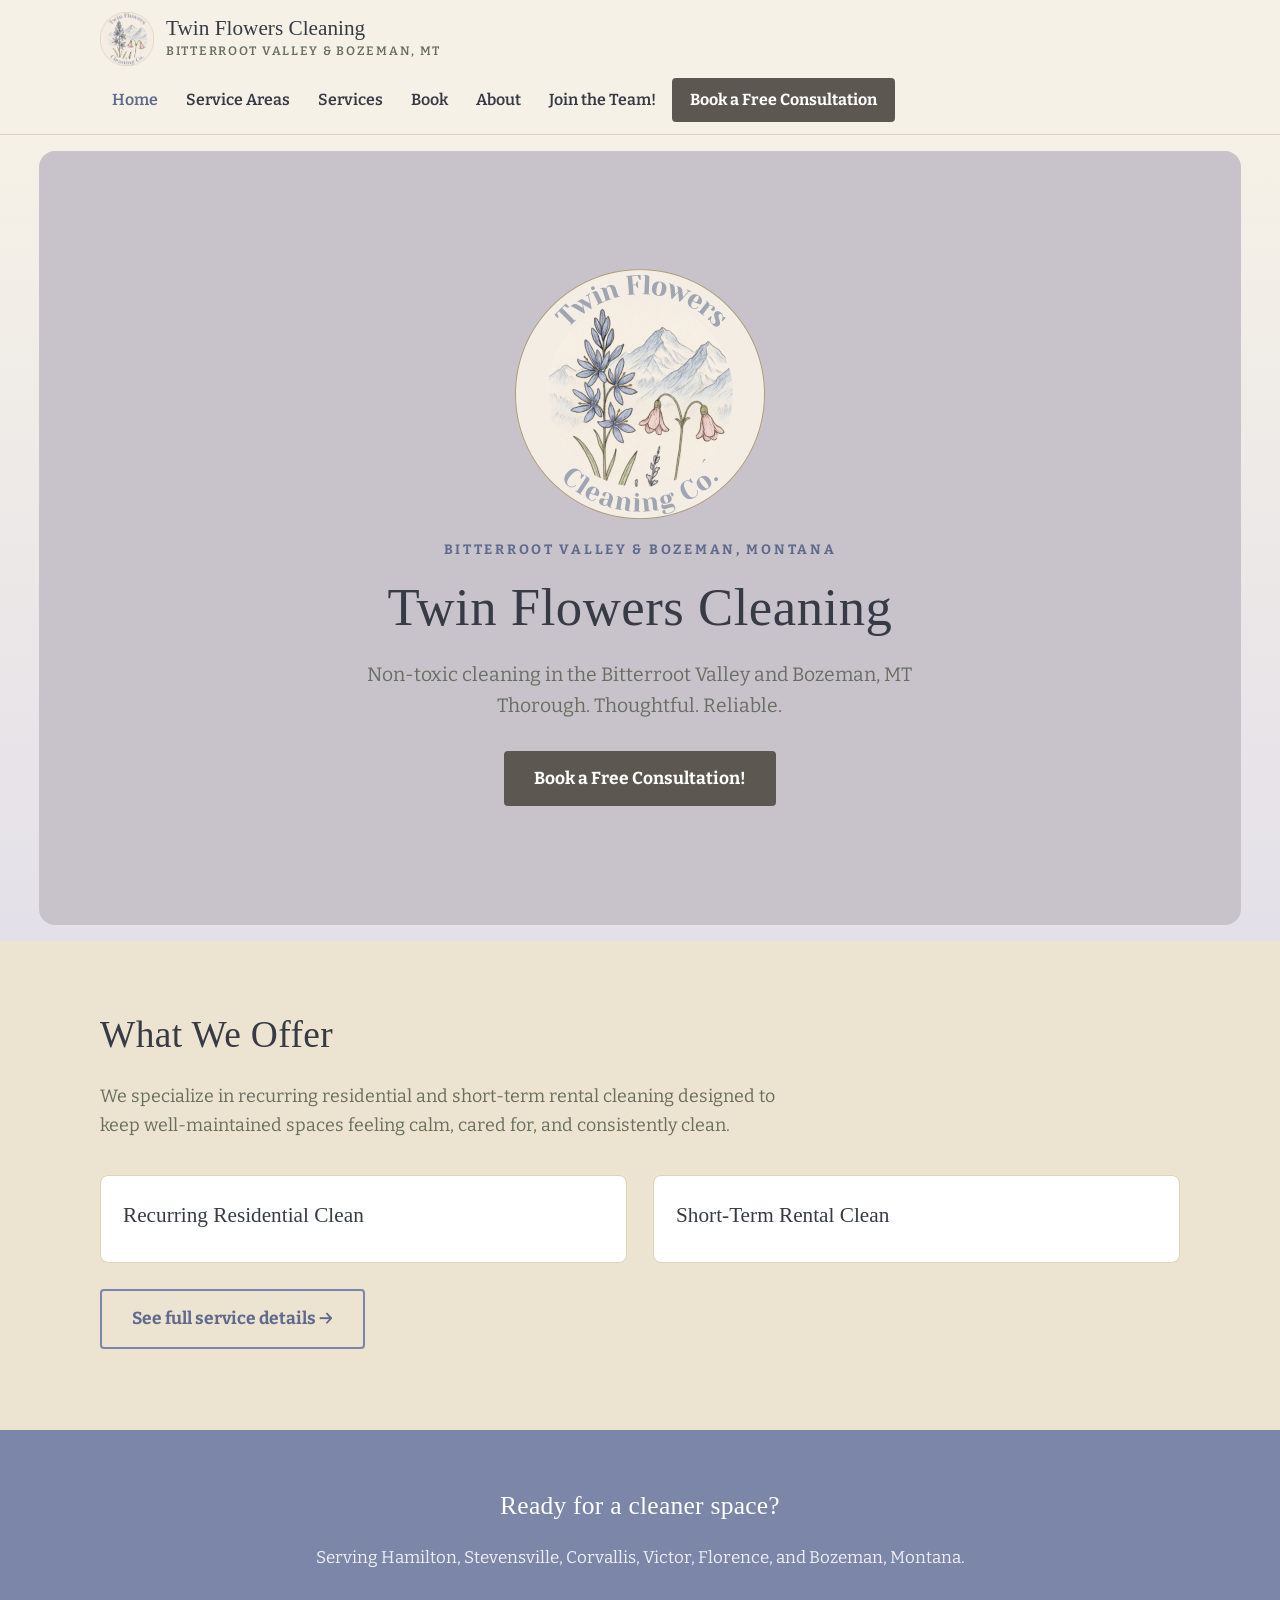
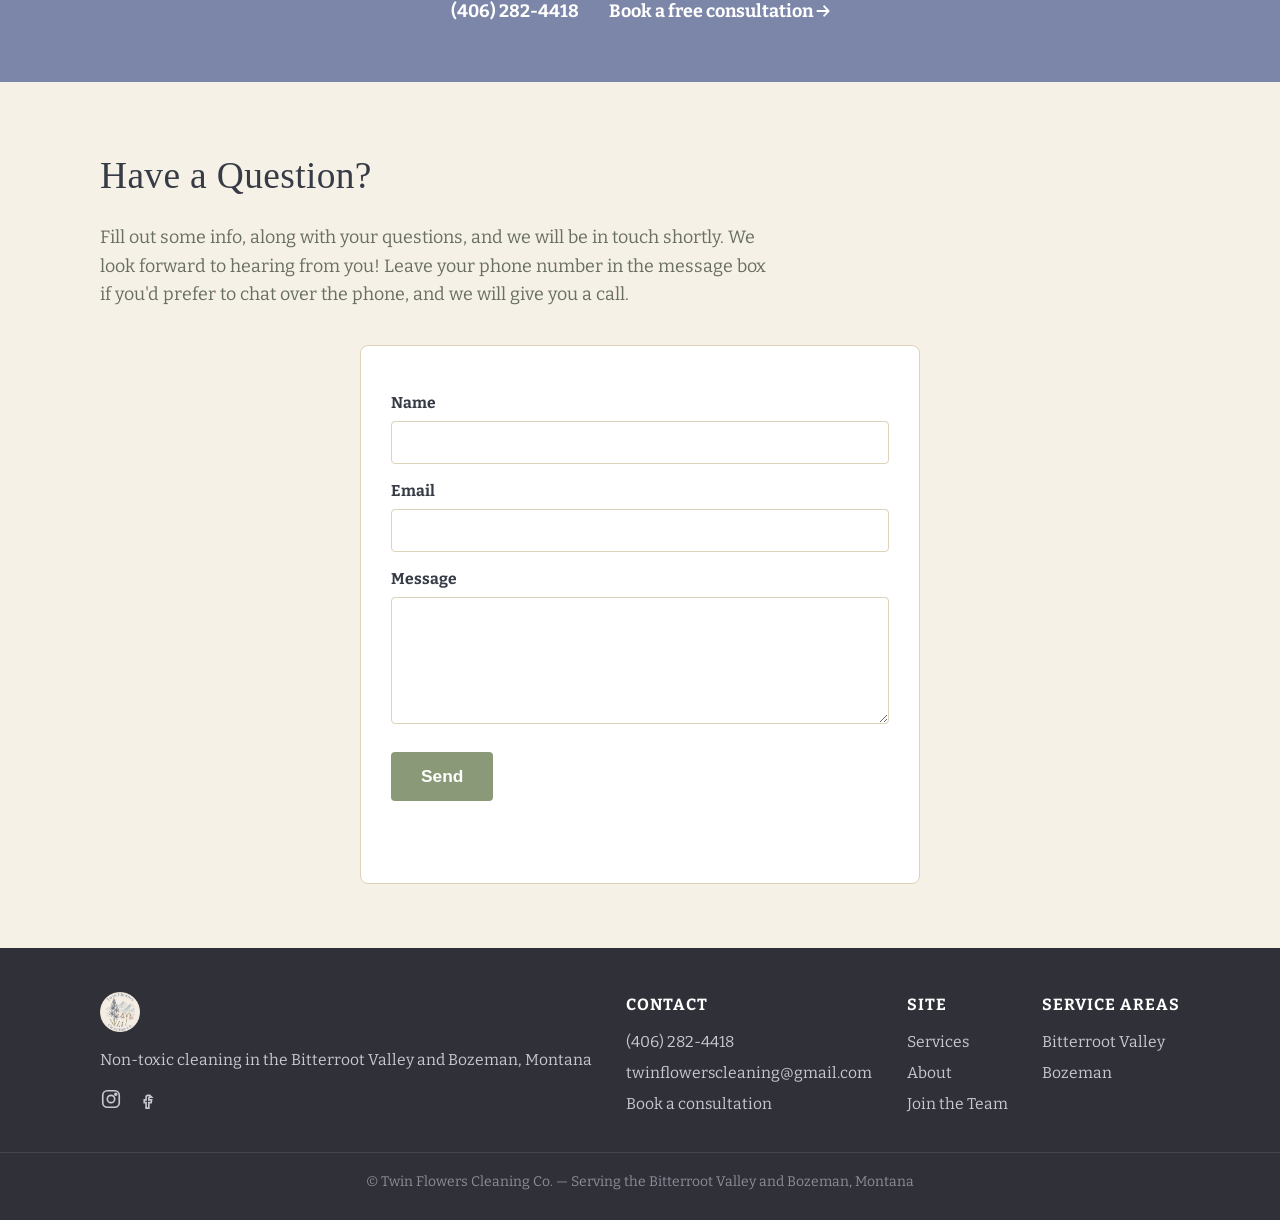
==== index.html @ 3c414166 "Add Service Areas page, required booking fields, and content updates - Require first/last name, emai" ====
<!DOCTYPE html>
<html lang="en">
<head>
<meta charset="UTF-8">
<meta name="viewport" content="width=device-width, initial-scale=1.0">
<title>Twin Flowers Cleaning | Non-Toxic Home Cleaning in the Bitterroot Valley, MT</title>
<meta name="description" content="Non-toxic recurring residential and short-term rental cleaning serving Hamilton, Stevensville, Corvallis, Victor, Florence, and Bozeman, Montana. Book a free consultation.">
<link rel="canonical" href="https://www.twinflowerscleaning.com/">
<link rel="icon" type="image/png" href="assets/logo/twin-flowers-logo.png">
<link rel="apple-touch-icon" href="assets/logo/twin-flowers-logo.png">
<link rel="stylesheet" href="css/style.css">

<script type="application/ld+json">
{
  "@context": "https://schema.org",
  "@type": "HousecleaningService",
  "name": "Twin Flowers Cleaning",
  "url": "https://www.twinflowerscleaning.com/",
  "telephone": "+14062824418",
  "email": "twinflowerscleaning@gmail.com",
  "areaServed": [
    {"@type": "City", "name": "Hamilton, MT"},
    {"@type": "City", "name": "Stevensville, MT"},
    {"@type": "City", "name": "Corvallis, MT"},
    {"@type": "City", "name": "Victor, MT"},
    {"@type": "City", "name": "Florence, MT"},
    {"@type": "City", "name": "Bozeman, MT"}
  ],
  "address": {
    "@type": "PostalAddress",
    "addressRegion": "MT",
    "addressCountry": "US"
  },
  "description": "Non-toxic recurring residential and short-term rental cleaning serving the Bitterroot Valley and Bozeman, Montana."
}
</script>
</head>
<body>
<div class="home-hero-viewport">
<header class="site-header">
  <div class="container">
    <a href="index.html" class="brand">
      <img class="logo" src="assets/logo/twin-flowers-logo.png" alt="Twin Flowers Cleaning Co. logo">
      <span>
        <span class="brand-name">Twin Flowers Cleaning</span>
        <span class="brand-tagline">Bitterroot Valley &amp; Bozeman, MT</span>
      </span>
    </a>
    <nav class="main-nav">
      <a href="index.html" class="current">Home</a>
      <div class="nav-dropdown">
        <a href="service-areas.html">Service Areas</a>
        <div class="nav-dropdown-menu">
          <a href="service-areas.html#bitterroot-valley">Bitterroot Valley</a>
          <a href="service-areas.html#missoula">Missoula</a>
          <a href="service-areas.html#bozeman">Bozeman</a>
        </div>
      </div>
      <a href="services.html">Services</a>
      <a href="book.html">Book</a>
      <a href="about.html">About</a>
      <a href="join-the-team.html">Join the Team!</a>
      <a href="book.html" class="header-cta">Book a Free Consultation</a>
    </nav>
  </div>
</header>

<section class="hero">
  <div class="container">
    <div class="hero-panel">
      <img class="hero-logo" src="assets/logo/twin-flowers-logo.png" alt="Twin Flowers Cleaning Co. logo">
      <div class="hero-eyebrow">Bitterroot Valley &amp; Bozeman, Montana</div>
      <h1>Twin Flowers Cleaning</h1>
      <p>Non-toxic cleaning in the Bitterroot Valley and Bozeman, MT<br>Thorough. Thoughtful. Reliable.</p>
      <div class="hero-actions">
        <a href="book.html" class="btn btn-consult">Book a Free Consultation!</a>
      </div>
    </div>
  </div>
</section>
</div>

<section class="alt">
  <div class="container">
    <h2 class="section-title">What We Offer</h2>
    <p class="section-lede">We specialize in recurring residential and short-term rental cleaning designed to keep well-maintained spaces feeling calm, cared for, and consistently clean.</p>
    <div class="grid">
      <div class="card">
        <div class="card-body">
          <h3>Recurring Residential Clean</h3>
        </div>
      </div>
      <div class="card">
        <div class="card-body">
          <h3>Short-Term Rental Clean</h3>
        </div>
      </div>
    </div>
    <p style="margin-top:26px;"><a href="services.html" class="btn btn-outline">See full service details &rarr;</a></p>
  </div>
</section>

<div class="cta-band">
  <div class="container">
    <h2>Ready for a cleaner space?</h2>
    <p>Serving Hamilton, Stevensville, Corvallis, Victor, Florence, and Bozeman, Montana.</p>
    <div class="contact-details">
      <a href="tel:+14062824418">(406) 282-4418</a>
      <a href="book.html">Book a free consultation &rarr;</a>
    </div>
  </div>
</div>

<section>
  <div class="container">
    <h2 class="section-title">Have a Question?</h2>
    <p class="section-lede">Fill out some info, along with your questions, and we will be in touch shortly. We look forward to hearing from you! Leave your phone number in the message box if you'd prefer to chat over the phone, and we will give you a call.</p>
    <form class="inquiry" id="inquiryForm">
      <input type="hidden" name="access_key" value="1a259a53-e682-4fb6-b72c-21939b8338a3">
      <input type="hidden" name="subject" value="New inquiry from twinflowerscleaning.com (Home)">
      <input type="checkbox" name="botcheck" style="display:none" tabindex="-1" autocomplete="off">

      <label for="name">Name</label>
      <input type="text" id="name" name="name" required>
      <label for="email">Email</label>
      <input type="email" id="email" name="email" required>
      <label for="message">Message</label>
      <textarea id="message" name="message" rows="5" required></textarea>
      <button type="submit" class="btn" id="inquirySubmit">Send</button>
      <p id="inquiryResult" class="inquiry-result" role="status"></p>
    </form>
  </div>
</section>

<footer class="site-footer">
  <div class="container">
    <div class="footer-brand">
      <img src="assets/logo/twin-flowers-logo.png" alt="Twin Flowers Cleaning Co. logo">
      <p>Non-toxic cleaning in the Bitterroot Valley and Bozeman, Montana</p>
      <div class="footer-socials">
        <a href="https://www.instagram.com/twinflowers.cleaning/" target="_blank" rel="noopener noreferrer" aria-label="Instagram">
          <svg width="22" height="22" viewBox="0 0 24 24" fill="none" stroke="currentColor" stroke-width="1.8"><rect x="3" y="3" width="18" height="18" rx="5"/><circle cx="12" cy="12" r="4"/><circle cx="17.2" cy="6.8" r="1"/></svg>
        </a>
        <a href="https://www.facebook.com/profile.php?id=61576843183667" target="_blank" rel="noopener noreferrer" aria-label="Facebook">
          <svg width="22" height="22" viewBox="0 0 24 24" fill="none" stroke="currentColor" stroke-width="1.8"><path d="M15 8h-2a2 2 0 0 0-2 2v3H9v3h2v6h3v-6h2.5l.5-3h-3v-2a1 1 0 0 1 1-1h2Z"/></svg>
        </a>
      </div>
    </div>
    <div>
      <h4>Contact</h4>
      <ul>
        <li><a href="tel:+14062824418">(406) 282-4418</a></li>
        <li><a href="mailto:twinflowerscleaning@gmail.com">twinflowerscleaning@gmail.com</a></li>
        <li><a href="book.html">Book a consultation</a></li>
      </ul>
    </div>
    <div>
      <h4>Site</h4>
      <ul>
        <li><a href="services.html">Services</a></li>
        <li><a href="about.html">About</a></li>
        <li><a href="join-the-team.html">Join the Team</a></li>
      </ul>
    </div>
    <div>
      <h4>Service Areas</h4>
      <ul>
        <li>Bitterroot Valley</li>
        <li>Bozeman</li>
      </ul>
    </div>
  </div>
  <div class="footer-bottom">&copy; Twin Flowers Cleaning Co. &mdash; Serving the Bitterroot Valley and Bozeman, Montana</div>
</footer>

<script>
  const inquiryForm = document.getElementById("inquiryForm");
  const inquiryResult = document.getElementById("inquiryResult");
  const inquirySubmit = document.getElementById("inquirySubmit");

  inquiryForm.addEventListener("submit", async (e) => {
    e.preventDefault();
    inquirySubmit.disabled = true;
    inquiryResult.textContent = "Sending…";
    inquiryResult.className = "inquiry-result";
    try {
      const res = await fetch("https://api.web3forms.com/submit", {
        method: "POST",
        headers: { "Content-Type": "application/json", Accept: "application/json" },
        body: JSON.stringify(Object.fromEntries(new FormData(inquiryForm))),
      });
      const data = await res.json();
      if (data.success) {
        inquiryResult.textContent = "Thanks! We'll be in touch soon.";
        inquiryResult.className = "inquiry-result success";
        inquiryForm.reset();
      } else {
        throw new Error(data.message || "Something went wrong");
      }
    } catch (err) {
      inquiryResult.textContent = "Sorry, something went wrong. Please call or text us instead.";
      inquiryResult.className = "inquiry-result error";
    } finally {
      inquirySubmit.disabled = false;
    }
  });
</script>
</body>
</html>
---- css/style.css ----
/* Twin Flowers Cleaning — site stylesheet */

@import url('https://fonts.googleapis.com/css2?family=Bitter:wght@400;500;600;700&display=swap');

:root {
  --cream: #f6f1e6;
  --cream-dark: #ece4d0;
  --white: #ffffff;
  --ink: #363b46;
  --text-muted: #686f60;
  --lavender: #7c86a8;
  --lavender-dark: #5f6a8c;
  --sage: #8a9a78;
  --sage-dark: #647254;
  --pink: #d9a3b3;
  --border: #ddd3ba;
  --max-width: 1120px;
  font-size: 17px;
}

* { box-sizing: border-box; }

html, body {
  margin: 0;
  padding: 0;
}

body {
  font-family: "Bitter", "Segoe UI", system-ui, -apple-system, Roboto, Helvetica, Arial, sans-serif;
  color: var(--ink);
  background: var(--cream);
  line-height: 1.6;
}

img { max-width: 100%; display: block; }

a { color: var(--lavender-dark); text-decoration: none; }
a:hover { text-decoration: underline; }

.container {
  max-width: var(--max-width);
  margin: 0 auto;
  padding: 0 20px;
}

h1, h2.section-title, .cta-band h2, .page-intro h1 {
  font-family: Georgia, "Times New Roman", serif;
  font-weight: 400;
  letter-spacing: 0.01em;
}

/* Header / Nav */
.site-header {
  background: var(--cream);
  border-bottom: 1px solid var(--border);
  position: sticky;
  top: 0;
  z-index: 50;
}

.site-header .container {
  display: flex;
  align-items: center;
  justify-content: space-between;
  flex-wrap: wrap;
  padding-top: 12px;
  padding-bottom: 12px;
  gap: 12px;
}

.brand {
  display: flex;
  align-items: center;
  gap: 12px;
  min-width: 0;
}
.brand:hover { text-decoration: none; }
.brand img.logo {
  height: 54px;
  width: auto;
  display: block;
  flex-shrink: 0;
}
.brand .brand-name {
  display: block;
  font-family: Georgia, serif;
  font-size: 1.25rem;
  color: var(--ink);
  line-height: 1.2;
}
.brand .brand-tagline {
  display: block;
  font-size: 0.72rem;
  font-weight: 600;
  color: var(--text-muted);
  letter-spacing: 0.14em;
  text-transform: uppercase;
}

.main-nav {
  display: flex;
  flex-wrap: wrap;
  gap: 4px;
  align-items: center;
}

.main-nav a {
  color: var(--ink);
  padding: 8px 12px;
  border-radius: 4px;
  font-size: 0.94rem;
  font-weight: 600;
}
.main-nav a:hover { background: var(--cream-dark); text-decoration: none; }
.main-nav a.current { color: var(--lavender-dark); }

.header-cta {
  background: #5c5751;
  color: #fff !important;
  padding: 9px 18px !important;
  border-radius: 4px;
  font-weight: 700 !important;
}
.header-cta:hover { background: #45413c !important; }

/* Nav dropdown (Service Areas) */
.nav-dropdown { position: relative; }
.nav-dropdown-menu {
  display: none;
  position: absolute;
  top: 100%;
  left: 0;
  background: #fff;
  border: 1px solid var(--border);
  border-radius: 6px;
  box-shadow: 0 10px 24px rgba(0,0,0,0.14);
  min-width: 190px;
  padding: 6px;
  z-index: 60;
}
.nav-dropdown:hover .nav-dropdown-menu,
.nav-dropdown:focus-within .nav-dropdown-menu {
  display: block;
}
.nav-dropdown-menu a {
  display: block;
  padding: 9px 12px;
  border-radius: 4px;
  font-weight: 600;
  font-size: 0.92rem;
  color: var(--ink);
}
.nav-dropdown-menu a:hover { background: var(--cream-dark); text-decoration: none; }

/* Home hero viewport */
.home-hero-viewport {
  display: flex;
  flex-direction: column;
  min-height: 100vh;
  min-height: 100dvh;
}
.home-hero-viewport .site-header {
  flex-shrink: 0;
}
.home-hero-viewport .hero {
  flex: 1;
  display: flex;
  flex-direction: column;
  justify-content: center;
}

/* Hero */
.hero {
  background: linear-gradient(180deg, var(--cream) 0%, #e3e0e9 100%);
  padding: 16px 0;
  text-align: center;
}
.hero .container {
  max-width: 1500px;
  width: 100%;
}
.hero-panel {
  background: #c8c2cb;
  width: 97%;
  max-width: none;
  min-height: 86vh;
  margin: 0 auto;
  padding: 50px 40px;
  border-radius: 16px;
  display: flex;
  flex-direction: column;
  justify-content: center;
  align-items: center;
}
.hero-logo {
  height: 250px;
  width: auto;
  margin: 0 auto 20px;
}
.hero-eyebrow {
  font-size: 0.8rem;
  letter-spacing: 0.2em;
  text-transform: uppercase;
  color: var(--lavender-dark);
  font-weight: 700;
  margin-bottom: 14px;
}
.hero h1 {
  font-size: clamp(2rem, 4.4vw, 3.1rem);
  line-height: 1.25;
  margin: 0 0 18px;
  color: var(--ink);
}
.hero p {
  font-size: 1.14rem;
  line-height: 1.6;
  max-width: 620px;
  margin: 0 auto 30px;
  color: var(--text-muted);
}
.hero-actions { display: flex; gap: 12px; justify-content: center; flex-wrap: wrap; }

.btn {
  display: inline-block;
  background: var(--sage);
  color: #fff;
  padding: 14px 30px;
  border-radius: 4px;
  font-weight: 700;
  font-size: 1.02rem;
  border: none;
  cursor: pointer;
}
.btn:hover { background: var(--sage-dark); text-decoration: none; color: #fff; }
.btn-consult { background: #5c5751; }
.btn-consult:hover { background: #45413c; }
.btn-outline {
  background: transparent;
  border: 2px solid var(--lavender);
  color: var(--lavender-dark);
}
.btn-outline:hover { background: rgba(124,134,168,0.1); color: var(--lavender-dark); }

/* Sections */
section { padding: 64px 0; }
section.alt { background: var(--cream-dark); }

h2.section-title {
  font-size: clamp(1.6rem, 3.2vw, 2.2rem);
  margin: 0 0 10px;
  color: var(--ink);
}
.section-lede {
  color: var(--text-muted);
  max-width: 680px;
  margin-bottom: 36px;
  font-size: 1.05rem;
}

/* Grids / cards */
.grid {
  display: grid;
  gap: 26px;
  grid-template-columns: repeat(auto-fit, minmax(260px, 1fr));
}

.card {
  background: #fff;
  border: 1px solid var(--border);
  border-radius: 8px;
  overflow: hidden;
  display: flex;
  flex-direction: column;
}
.card img { aspect-ratio: 4/3; object-fit: cover; width: 100%; }
.card-body { padding: 22px; flex: 1; display: flex; flex-direction: column; }
.card-body h3 { margin: 0 0 8px; font-family: Georgia, serif; font-weight: 400; font-size: 1.25rem; color: var(--ink); }
.card-body p { color: var(--text-muted); font-size: 0.98rem; flex: 1; }

a.card {
  color: inherit;
  transition: box-shadow 0.15s ease, border-color 0.15s ease, transform 0.15s ease;
}
a.card:hover {
  text-decoration: none;
  border-color: var(--sage);
  box-shadow: 0 10px 24px rgba(0,0,0,0.1);
  transform: translateY(-2px);
}

/* Photo gallery */
.gallery {
  display: grid;
  gap: 14px;
  grid-template-columns: repeat(auto-fill, minmax(220px, 1fr));
}
.gallery figure {
  margin: 0;
  background: #fff;
  border: 1px solid var(--border);
  border-radius: 6px;
  overflow: hidden;
}
.gallery img { aspect-ratio: 4/3; object-fit: cover; width: 100%; }

/* Testimonials */
.testimonial {
  background: #fff;
  border-left: 4px solid var(--sage);
  padding: 22px 24px;
  border-radius: 4px;
  margin-bottom: 18px;
}
.testimonial p.quote { font-style: italic; margin: 0 0 10px; font-size: 1.02rem; }
.testimonial .author { font-weight: 700; color: var(--ink); font-size: 0.9rem; }

/* Contact / CTA band */
.cta-band {
  background: var(--lavender);
  color: #fff;
  text-align: center;
  padding: 56px 0;
}
.cta-band h2 { color: #fff; margin: 0 0 12px; }
.cta-band p { color: #eceef4; margin-bottom: 26px; }

.contact-details {
  display: flex;
  flex-wrap: wrap;
  gap: 30px;
  justify-content: center;
  margin-top: 24px;
  font-size: 1.05rem;
}
.contact-details a { color: #fff; font-weight: 700; }

/* Forms */
form.inquiry {
  max-width: 560px;
  margin: 0 auto;
  background: #fff;
  padding: 30px;
  border-radius: 8px;
  border: 1px solid var(--border);
}
form.inquiry label {
  display: block;
  font-weight: 700;
  margin: 14px 0 6px;
  font-size: 0.92rem;
  color: var(--ink);
}
form.inquiry input, form.inquiry textarea, form.inquiry select {
  width: 100%;
  padding: 10px 12px;
  border: 1px solid var(--border);
  border-radius: 4px;
  font-size: 1rem;
  font-family: inherit;
  background: #fff;
}
form.inquiry .hint { color: var(--text-muted); font-size: 0.88rem; margin: 6px 0 0; }
form.inquiry button { margin-top: 20px; }
.required-asterisk { color: #c0392b; margin-left: 3px; }
.required-note { font-weight: 400; font-size: 0.8em; color: var(--text-muted); margin-left: 4px; }
.inquiry-result { margin-top: 14px; font-weight: 700; text-align: center; min-height: 1.2em; }
.inquiry-result.success { color: #2e7d32; }
.inquiry-result.error { color: #b3261e; }

/* Service checklist (services page) */
.checklist-wrap {
  background: #fff;
  border: 1px solid var(--border);
  border-radius: 8px;
  padding: 32px;
  max-width: 900px;
  margin: 0 auto;
}
.checklist-grid {
  display: grid;
  gap: 30px;
  grid-template-columns: repeat(auto-fit, minmax(240px, 1fr));
}
.checklist-grid h3 {
  font-family: Georgia, serif;
  font-weight: 400;
  color: var(--lavender-dark);
  border-bottom: 2px solid var(--sage);
  padding-bottom: 6px;
  margin: 0 0 10px;
}
.checklist-grid ul { margin: 0; padding-left: 20px; color: var(--text-muted); }
.checklist-grid li { margin-bottom: 6px; }
.checklist-band {
  background: var(--cream-dark);
  border-radius: 6px;
  padding: 10px 16px;
  font-weight: 700;
  text-align: center;
  margin: 26px 0 20px;
  color: var(--ink);
}

/* Footer */
.site-footer {
  background: #2f3038;
  color: #c7c8d0;
  padding: 44px 0 26px;
  font-size: 0.92rem;
}
.site-footer .container {
  display: flex;
  flex-wrap: wrap;
  gap: 30px;
  justify-content: space-between;
}
.site-footer .footer-brand img {
  height: 40px;
  margin-bottom: 10px;
}
.site-footer h4 { color: #fff; margin: 0 0 12px; font-size: 0.95rem; text-transform: uppercase; letter-spacing: 0.06em; }
.site-footer a { color: #c7c8d0; }
.site-footer a:hover { color: var(--pink); }
.site-footer ul { list-style: none; padding: 0; margin: 0; }
.site-footer li { margin-bottom: 6px; }
.footer-socials { display: flex; gap: 14px; margin-top: 4px; }
.footer-socials a { display: inline-flex; }
.footer-bottom {
  border-top: 1px solid #43444e;
  margin-top: 30px;
  padding-top: 18px;
  text-align: center;
  font-size: 0.82rem;
  color: #8c8d97;
}

/* Map frame (service area maps) */
.map-frame {
  max-width: 900px;
  margin: 0 auto;
  background: #fff;
  border: 1px solid var(--border);
  border-radius: 8px;
  padding: 10px;
}
.map-frame img { width: 100%; height: auto; display: block; }

/* Service areas page */
.area-section {
  text-align: center;
  min-height: 90vh;
  display: flex;
  flex-direction: column;
  justify-content: center;
}
.area-section:nth-child(even) { background: var(--cream-dark); }

/* Breadcrumb / page intro (non-hero pages) */
.page-intro {
  background: linear-gradient(180deg, var(--cream) 0%, #e3e0e9 100%);
  padding: 50px 0 40px;
  text-align: center;
}
.page-intro h1 { margin: 0 0 8px; font-size: clamp(1.8rem, 3.6vw, 2.5rem); color: var(--ink); }
.page-intro p { color: var(--text-muted); max-width: 620px; margin: 0 auto; }

@media (max-width: 640px) {
  .site-header .container { justify-content: center; text-align: center; }
  .main-nav { justify-content: center; }
  .brand { flex-wrap: wrap; justify-content: center; }
  .hero-panel { margin-top: 20px; padding: 32px 22px; min-height: 0; width: 96%; }
  .hero-logo { height: 130px; }
}
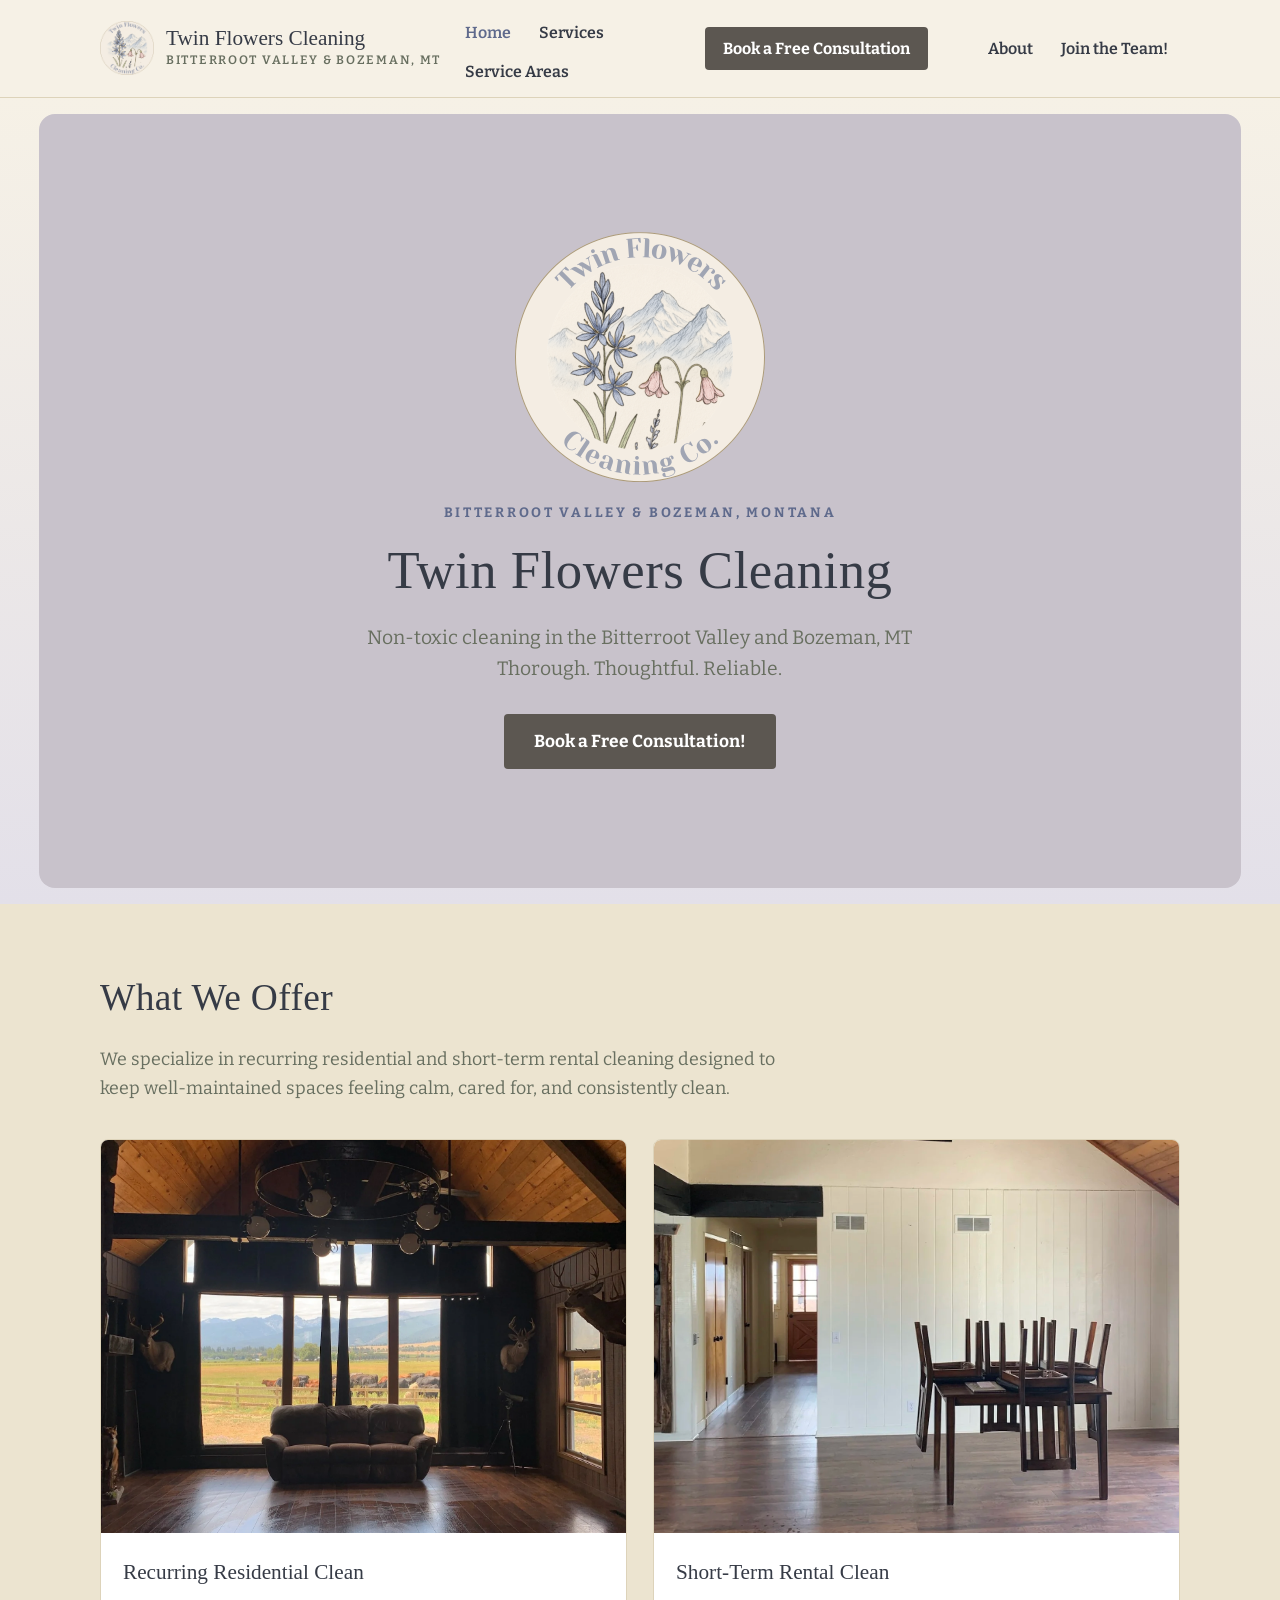
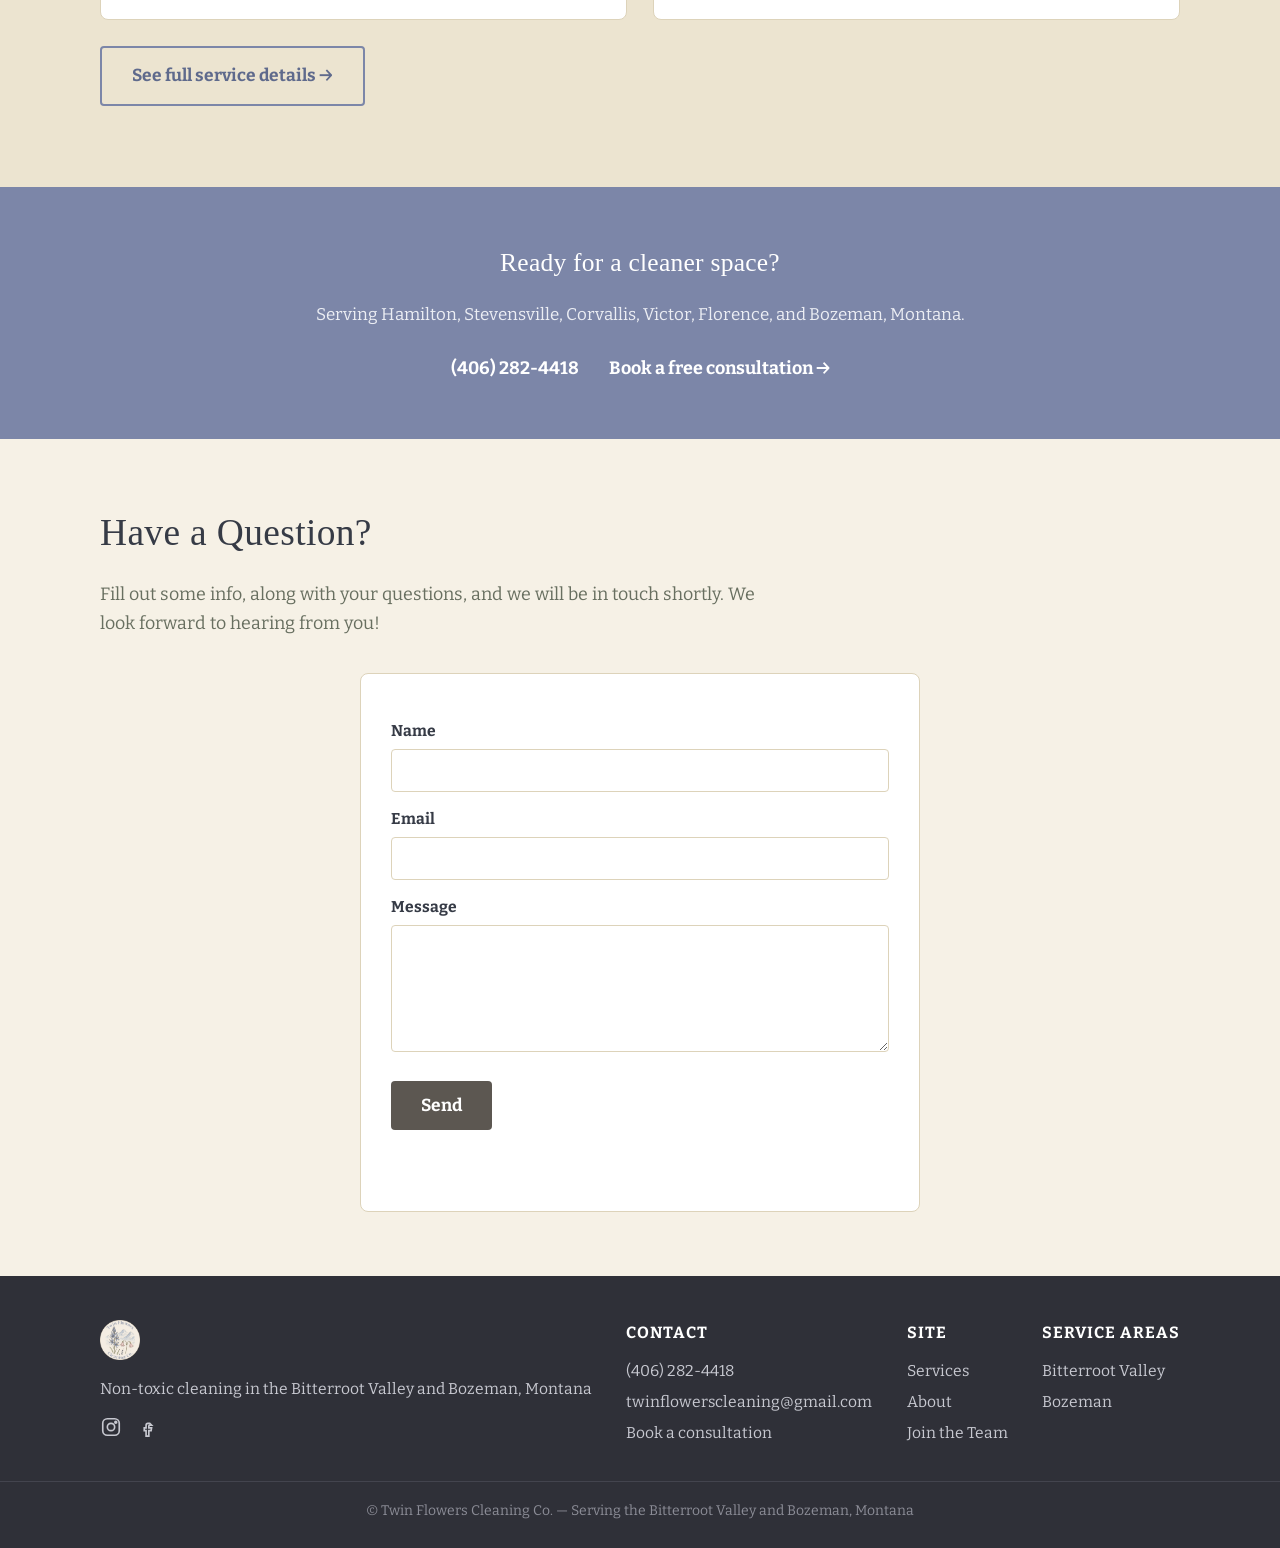
==== commit e59ca0f5: "Nav reorder, photo/review carousels, and content cleanup - Remove the phone-call line from the Home " ====
--- a/index.html
+++ b/index.html
@@ -47,20 +47,23 @@
       </span>
     </a>
     <nav class="main-nav">
-      <a href="index.html" class="current">Home</a>
-      <div class="nav-dropdown">
-        <a href="service-areas.html">Service Areas</a>
-        <div class="nav-dropdown-menu">
-          <a href="service-areas.html#bitterroot-valley">Bitterroot Valley</a>
-          <a href="service-areas.html#missoula">Missoula</a>
-          <a href="service-areas.html#bozeman">Bozeman</a>
+      <div class="nav-left">
+        <a href="index.html" class="current">Home</a>
+        <a href="services.html">Services</a>
+        <div class="nav-dropdown">
+          <a href="service-areas.html">Service Areas</a>
+          <div class="nav-dropdown-menu">
+            <a href="service-areas.html#bitterroot-valley">Bitterroot Valley</a>
+            <a href="service-areas.html#missoula">Missoula</a>
+            <a href="service-areas.html#bozeman">Bozeman</a>
+          </div>
         </div>
       </div>
-      <a href="services.html">Services</a>
-      <a href="book.html">Book</a>
-      <a href="about.html">About</a>
-      <a href="join-the-team.html">Join the Team!</a>
       <a href="book.html" class="header-cta">Book a Free Consultation</a>
+      <div class="nav-right">
+        <a href="about.html">About</a>
+        <a href="join-the-team.html">Join the Team!</a>
+      </div>
     </nav>
   </div>
 </header>
@@ -86,11 +89,13 @@
     <p class="section-lede">We specialize in recurring residential and short-term rental cleaning designed to keep well-maintained spaces feeling calm, cared for, and consistently clean.</p>
     <div class="grid">
       <div class="card">
+        <img src="assets/images/services/service-1.jpg" alt="Recurring residential cleaning">
         <div class="card-body">
           <h3>Recurring Residential Clean</h3>
         </div>
       </div>
       <div class="card">
+        <img src="assets/images/services/service-2.jpg" alt="Short-term rental and vacation rental cleaning">
         <div class="card-body">
           <h3>Short-Term Rental Clean</h3>
         </div>
@@ -114,7 +119,7 @@
 <section>
   <div class="container">
     <h2 class="section-title">Have a Question?</h2>
-    <p class="section-lede">Fill out some info, along with your questions, and we will be in touch shortly. We look forward to hearing from you! Leave your phone number in the message box if you'd prefer to chat over the phone, and we will give you a call.</p>
+    <p class="section-lede">Fill out some info, along with your questions, and we will be in touch shortly. We look forward to hearing from you!</p>
     <form class="inquiry" id="inquiryForm">
       <input type="hidden" name="access_key" value="1a259a53-e682-4fb6-b72c-21939b8338a3">
       <input type="hidden" name="subject" value="New inquiry from twinflowerscleaning.com (Home)">
--- a/css/style.css
+++ b/css/style.css
@@ -98,11 +98,20 @@
 }
 
 .main-nav {
+  display: grid;
+  grid-template-columns: 1fr auto 1fr;
+  align-items: center;
+  column-gap: 16px;
+  flex: 1;
+}
+
+.nav-left, .nav-right {
   display: flex;
   flex-wrap: wrap;
   gap: 4px;
   align-items: center;
 }
+.nav-right { justify-self: end; }
 
 .main-nav a {
   color: var(--ink);
@@ -120,6 +129,7 @@
   padding: 9px 18px !important;
   border-radius: 4px;
   font-weight: 700 !important;
+  justify-self: center;
 }
 .header-cta:hover { background: #45413c !important; }
 
@@ -222,7 +232,8 @@
 
 .btn {
   display: inline-block;
-  background: var(--sage);
+  font-family: inherit;
+  background: #5c5751;
   color: #fff;
   padding: 14px 30px;
   border-radius: 4px;
@@ -231,7 +242,7 @@
   border: none;
   cursor: pointer;
 }
-.btn:hover { background: var(--sage-dark); text-decoration: none; color: #fff; }
+.btn:hover { background: #45413c; text-decoration: none; color: #fff; }
 .btn-consult { background: #5c5751; }
 .btn-consult:hover { background: #45413c; }
 .btn-outline {
@@ -288,20 +299,70 @@
   transform: translateY(-2px);
 }
 
-/* Photo gallery */
-.gallery {
-  display: grid;
+/* Carousel (photos, reviews) */
+.carousel {
+  display: flex;
+  align-items: center;
   gap: 14px;
-  grid-template-columns: repeat(auto-fill, minmax(220px, 1fr));
-}
-.gallery figure {
+}
+.carousel-viewport {
+  overflow: hidden;
+  flex: 1;
+  min-width: 0;
+}
+.carousel-track {
+  display: flex;
+  gap: 14px;
+  list-style: none;
+  margin: 0;
+  padding: 0;
+  transition: transform 0.4s ease;
+}
+.carousel-slide {
+  flex: 0 0 calc((100% - 28px) / 3);
+  margin: 0;
+}
+.carousel-slide figure {
   margin: 0;
   background: #fff;
   border: 1px solid var(--border);
   border-radius: 6px;
   overflow: hidden;
 }
-.gallery img { aspect-ratio: 4/3; object-fit: cover; width: 100%; }
+.carousel-slide img {
+  aspect-ratio: 4/3;
+  object-fit: contain;
+  background: #fff;
+  width: 100%;
+  display: block;
+}
+.carousel-arrow {
+  flex: 0 0 auto;
+  width: 42px;
+  height: 42px;
+  border-radius: 50%;
+  border: 1px solid var(--border);
+  background: #fff;
+  color: var(--ink);
+  font-size: 1.3rem;
+  line-height: 1;
+  cursor: pointer;
+  display: flex;
+  align-items: center;
+  justify-content: center;
+  font-family: inherit;
+}
+.carousel-arrow:hover { background: var(--cream-dark); }
+.carousel-arrow:disabled { opacity: 0.35; cursor: default; }
+.carousel-arrow:disabled:hover { background: #fff; }
+
+@media (max-width: 900px) {
+  .carousel-slide { flex-basis: calc((100% - 14px) / 2); }
+}
+@media (max-width: 640px) {
+  .carousel-slide { flex-basis: 100%; }
+  .carousel-arrow { width: 36px; height: 36px; font-size: 1.1rem; }
+}
 
 /* Testimonials */
 .testimonial {
@@ -389,7 +450,7 @@
   padding-bottom: 6px;
   margin: 0 0 10px;
 }
-.checklist-grid ul { margin: 0; padding-left: 20px; color: var(--text-muted); }
+.checklist-grid ul { margin: 0; padding-left: 20px; color: #000; }
 .checklist-grid li { margin-bottom: 6px; }
 .checklist-band {
   background: var(--cream-dark);
@@ -466,7 +527,9 @@
 
 @media (max-width: 640px) {
   .site-header .container { justify-content: center; text-align: center; }
-  .main-nav { justify-content: center; }
+  .main-nav { display: flex; flex-wrap: wrap; justify-content: center; }
+  .nav-left, .nav-right { justify-content: center; justify-self: auto; }
+  .header-cta { justify-self: auto; order: -1; width: 100%; text-align: center; margin-bottom: 4px; }
   .brand { flex-wrap: wrap; justify-content: center; }
   .hero-panel { margin-top: 20px; padding: 32px 22px; min-height: 0; width: 96%; }
   .hero-logo { height: 130px; }
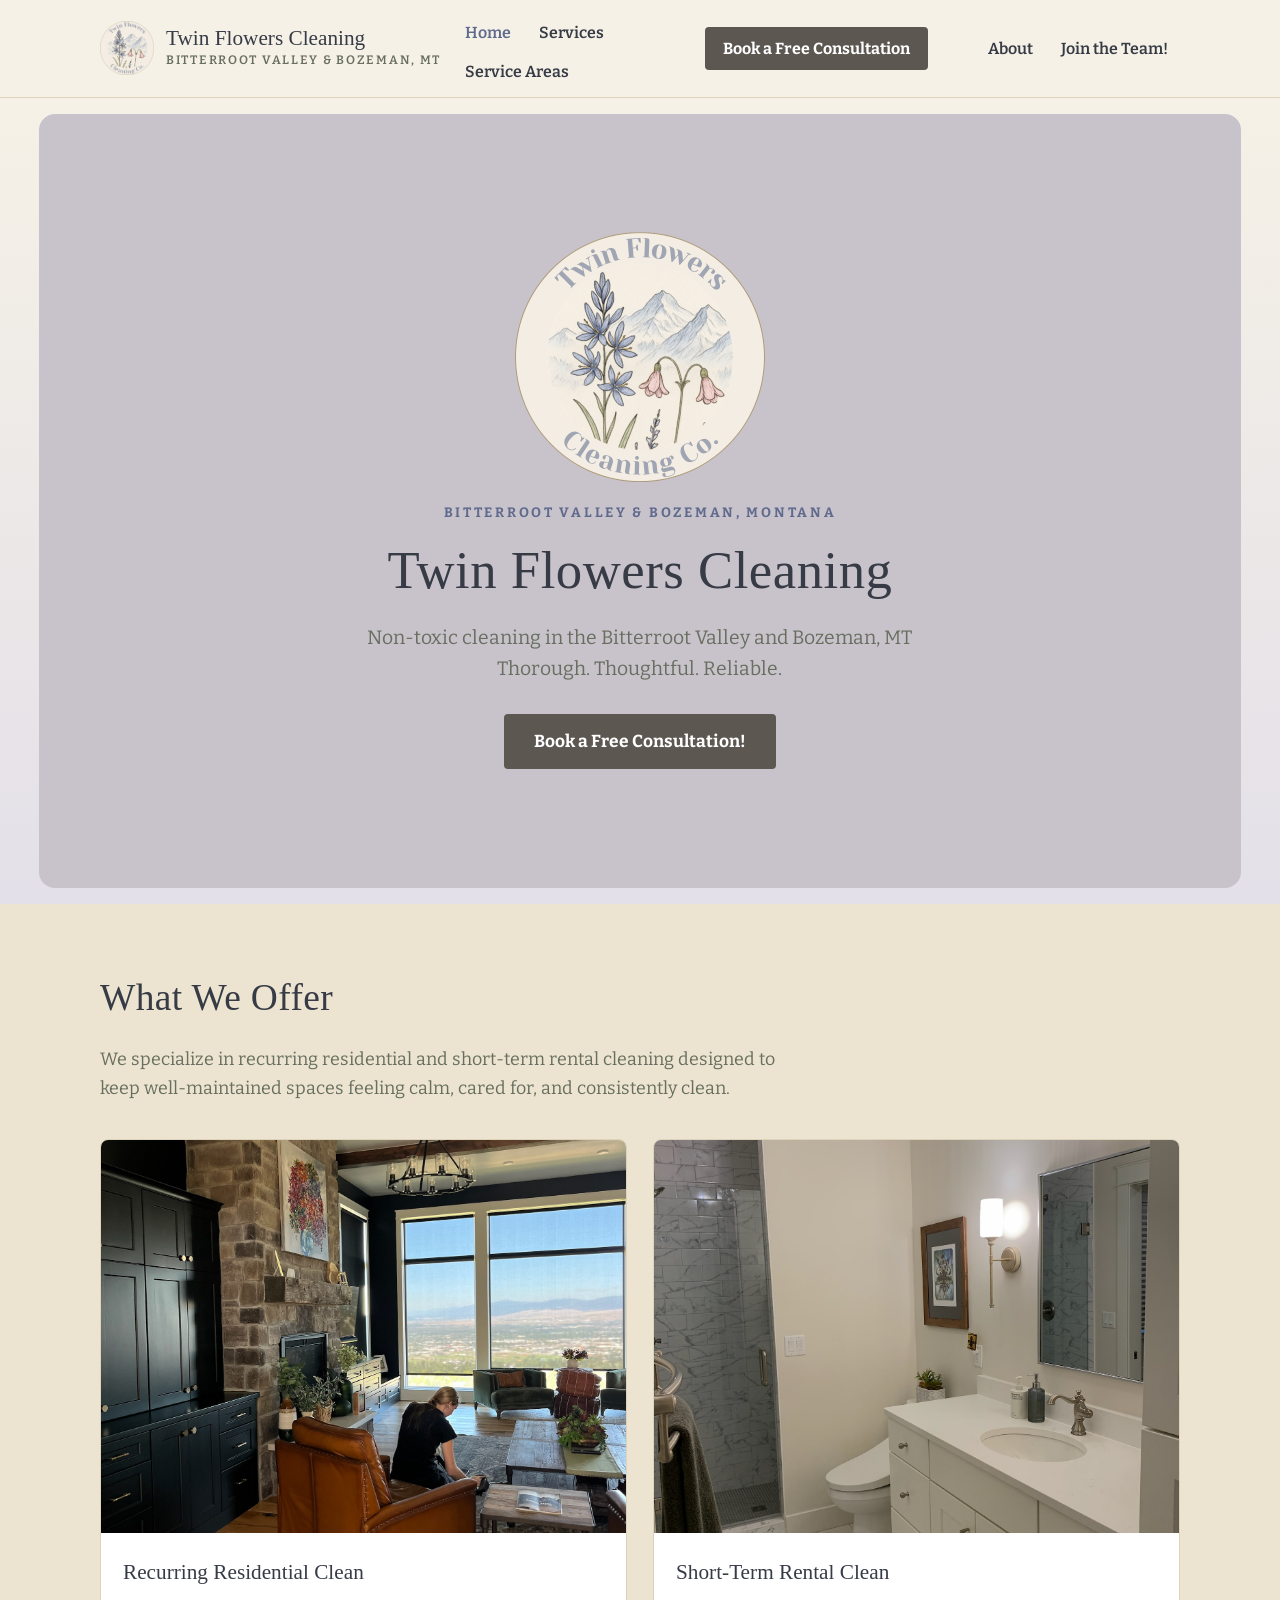
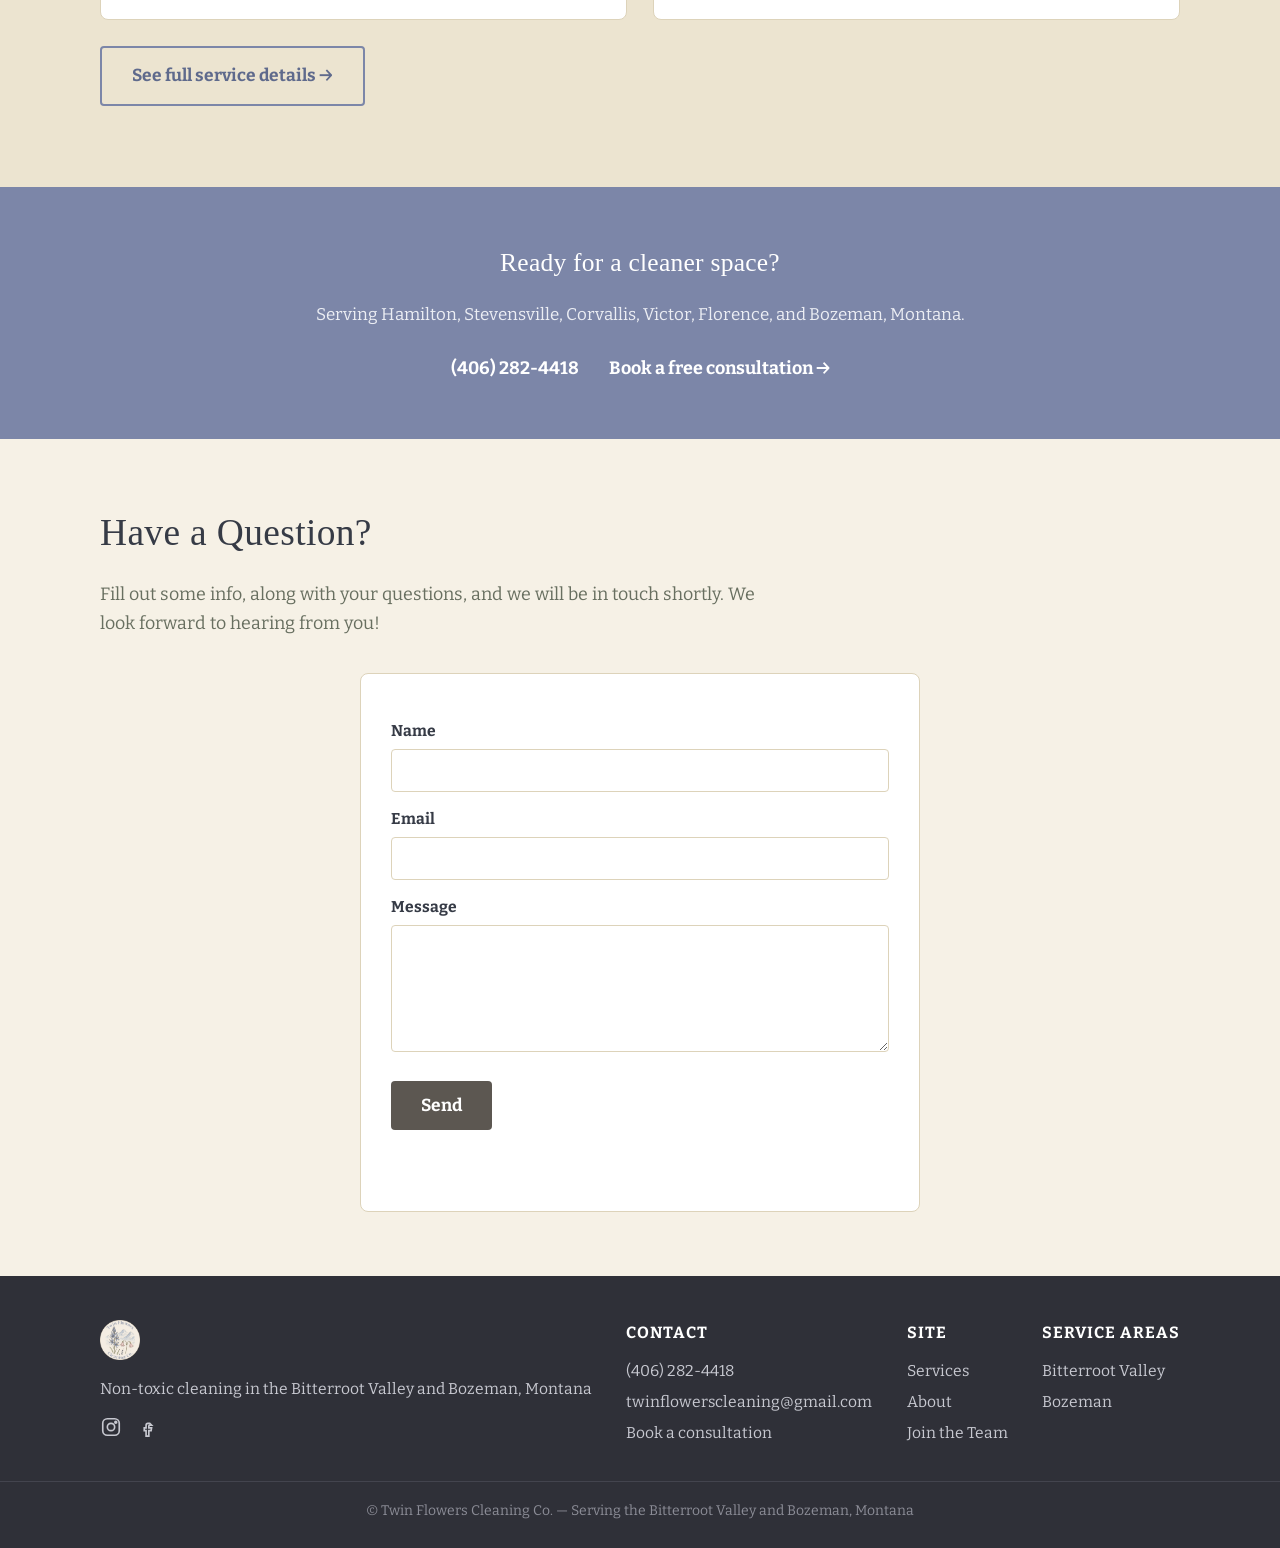
==== commit 7fb53788: "Swap in real site photos for the About carousel and home page cards - Organize Linnea's uploaded pho" ====
--- a/index.html
+++ b/index.html
@@ -89,13 +89,13 @@
     <p class="section-lede">We specialize in recurring residential and short-term rental cleaning designed to keep well-maintained spaces feeling calm, cared for, and consistently clean.</p>
     <div class="grid">
       <div class="card">
-        <img src="assets/images/services/service-1.jpg" alt="Recurring residential cleaning">
+        <img src="assets/images/home/offer-recurring-residential.jpg" alt="Recurring residential cleaning">
         <div class="card-body">
           <h3>Recurring Residential Clean</h3>
         </div>
       </div>
       <div class="card">
-        <img src="assets/images/services/service-2.jpg" alt="Short-term rental and vacation rental cleaning">
+        <img src="assets/images/home/offer-vacation-rental.jpg" alt="Short-term rental and vacation rental cleaning">
         <div class="card-body">
           <h3>Short-Term Rental Clean</h3>
         </div>
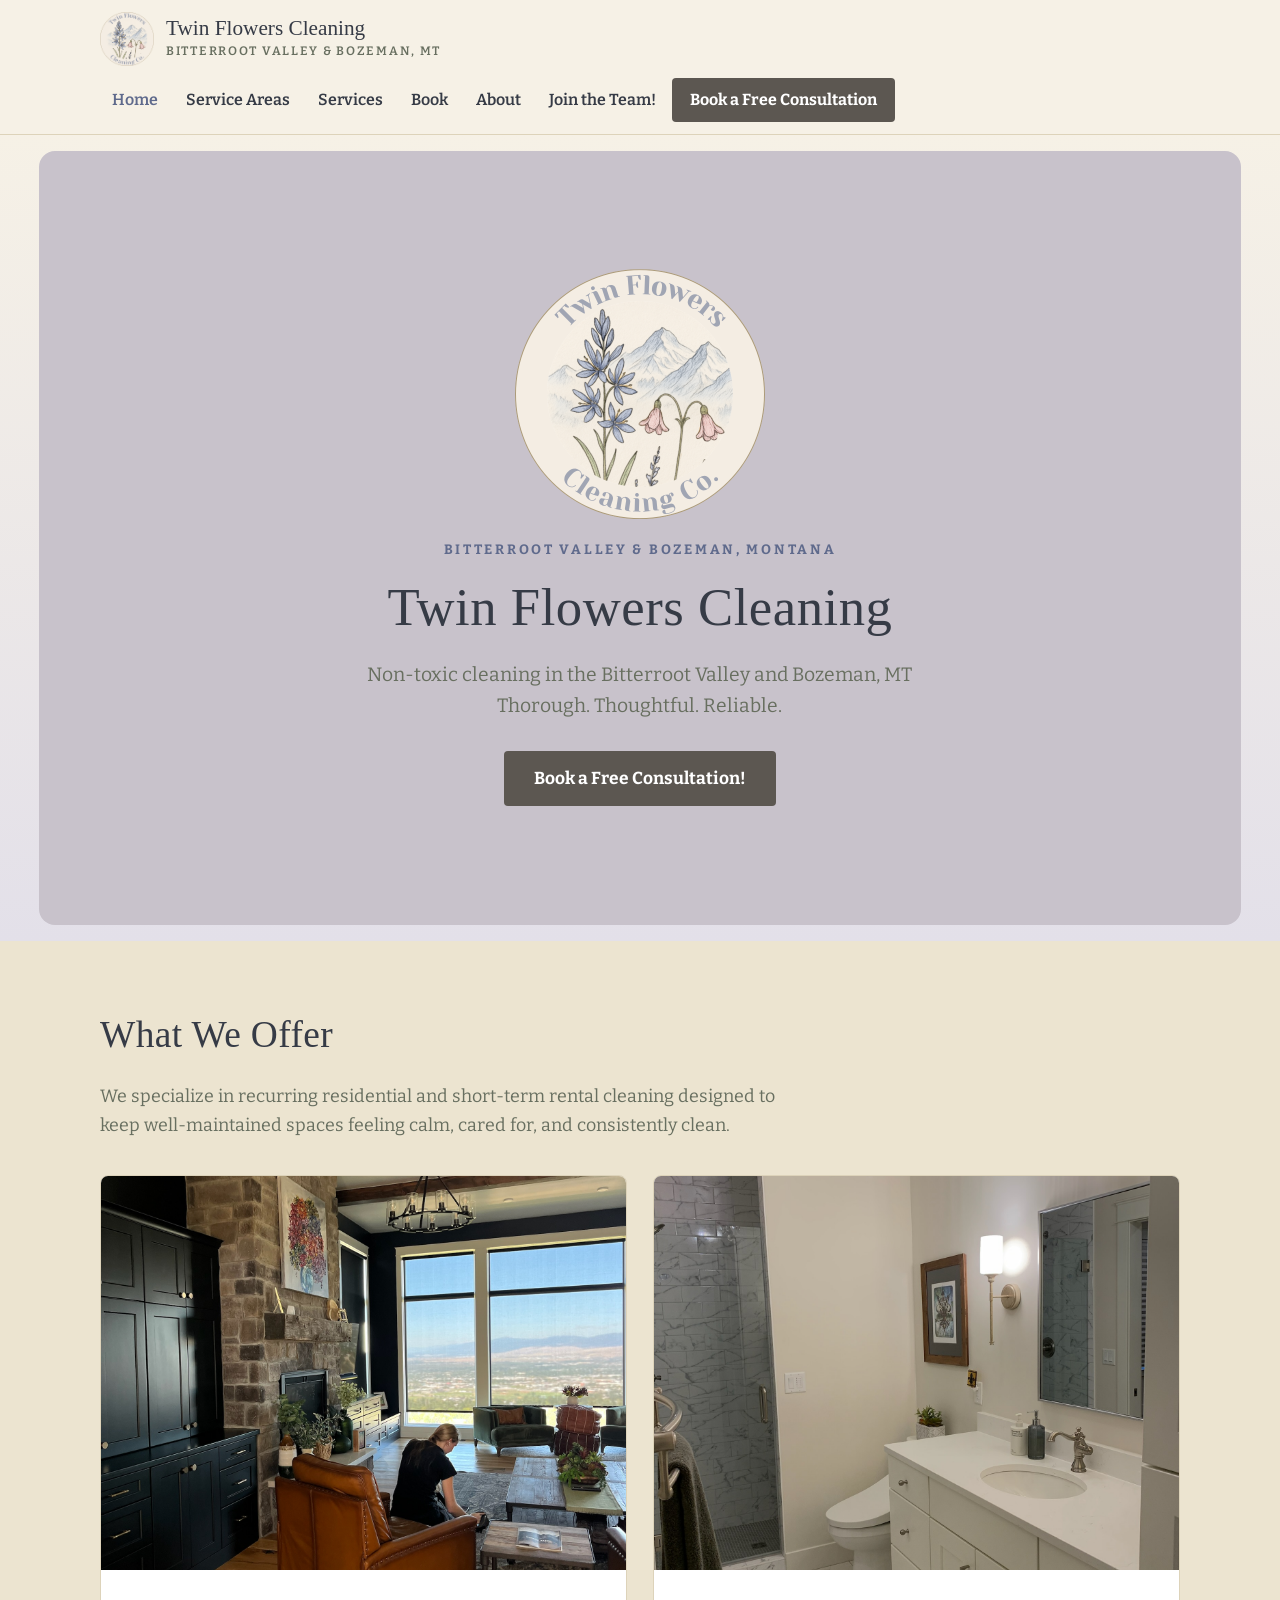
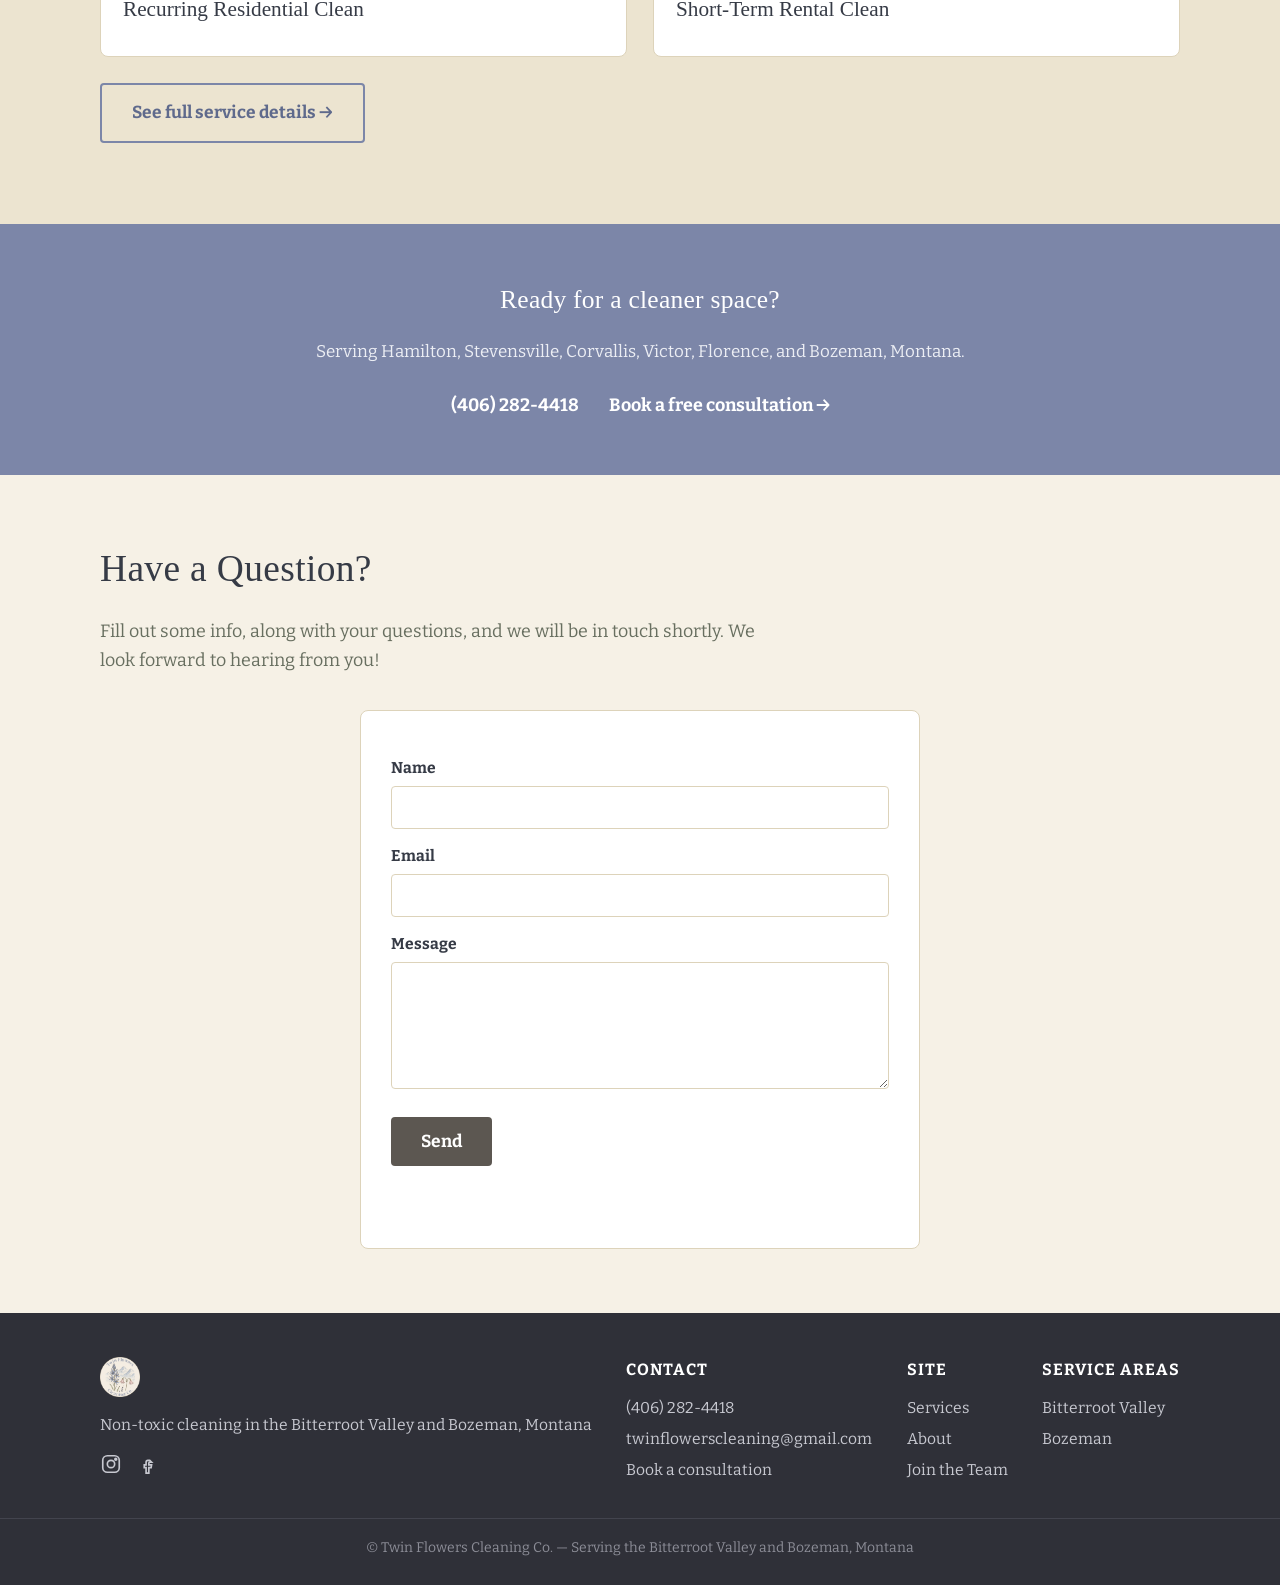
==== commit 78e55969: "Restore main nav layout, enlarge About photo carousel with main photos, show testimonials Co-Authore" ====
--- a/index.html
+++ b/index.html
@@ -47,23 +47,20 @@
       </span>
     </a>
     <nav class="main-nav">
-      <div class="nav-left">
-        <a href="index.html" class="current">Home</a>
-        <a href="services.html">Services</a>
-        <div class="nav-dropdown">
-          <a href="service-areas.html">Service Areas</a>
-          <div class="nav-dropdown-menu">
-            <a href="service-areas.html#bitterroot-valley">Bitterroot Valley</a>
-            <a href="service-areas.html#missoula">Missoula</a>
-            <a href="service-areas.html#bozeman">Bozeman</a>
-          </div>
+      <a href="index.html" class="current">Home</a>
+      <div class="nav-dropdown">
+        <a href="service-areas.html">Service Areas</a>
+        <div class="nav-dropdown-menu">
+          <a href="service-areas.html#bitterroot-valley">Bitterroot Valley</a>
+          <a href="service-areas.html#missoula">Missoula</a>
+          <a href="service-areas.html#bozeman">Bozeman</a>
         </div>
       </div>
+      <a href="services.html">Services</a>
+      <a href="book.html">Book</a>
+      <a href="about.html">About</a>
+      <a href="join-the-team.html">Join the Team!</a>
       <a href="book.html" class="header-cta">Book a Free Consultation</a>
-      <div class="nav-right">
-        <a href="about.html">About</a>
-        <a href="join-the-team.html">Join the Team!</a>
-      </div>
     </nav>
   </div>
 </header>
--- a/css/style.css
+++ b/css/style.css
@@ -98,20 +98,11 @@
 }
 
 .main-nav {
-  display: grid;
-  grid-template-columns: 1fr auto 1fr;
-  align-items: center;
-  column-gap: 16px;
-  flex: 1;
-}
-
-.nav-left, .nav-right {
   display: flex;
   flex-wrap: wrap;
   gap: 4px;
   align-items: center;
 }
-.nav-right { justify-self: end; }
 
 .main-nav a {
   color: var(--ink);
@@ -129,7 +120,6 @@
   padding: 9px 18px !important;
   border-radius: 4px;
   font-weight: 700 !important;
-  justify-self: center;
 }
 .header-cta:hover { background: #45413c !important; }
 
@@ -319,7 +309,7 @@
   transition: transform 0.4s ease;
 }
 .carousel-slide {
-  flex: 0 0 calc((100% - 28px) / 3);
+  flex: 0 0 calc((100% - 14px) / 2);
   margin: 0;
 }
 .carousel-slide figure {
@@ -331,8 +321,7 @@
 }
 .carousel-slide img {
   aspect-ratio: 4/3;
-  object-fit: contain;
-  background: #fff;
+  object-fit: cover;
   width: 100%;
   display: block;
 }
@@ -356,9 +345,6 @@
 .carousel-arrow:disabled { opacity: 0.35; cursor: default; }
 .carousel-arrow:disabled:hover { background: #fff; }
 
-@media (max-width: 900px) {
-  .carousel-slide { flex-basis: calc((100% - 14px) / 2); }
-}
 @media (max-width: 640px) {
   .carousel-slide { flex-basis: 100%; }
   .carousel-arrow { width: 36px; height: 36px; font-size: 1.1rem; }
@@ -527,9 +513,7 @@
 
 @media (max-width: 640px) {
   .site-header .container { justify-content: center; text-align: center; }
-  .main-nav { display: flex; flex-wrap: wrap; justify-content: center; }
-  .nav-left, .nav-right { justify-content: center; justify-self: auto; }
-  .header-cta { justify-self: auto; order: -1; width: 100%; text-align: center; margin-bottom: 4px; }
+  .main-nav { justify-content: center; }
   .brand { flex-wrap: wrap; justify-content: center; }
   .hero-panel { margin-top: 20px; padding: 32px 22px; min-height: 0; width: 96%; }
   .hero-logo { height: 130px; }
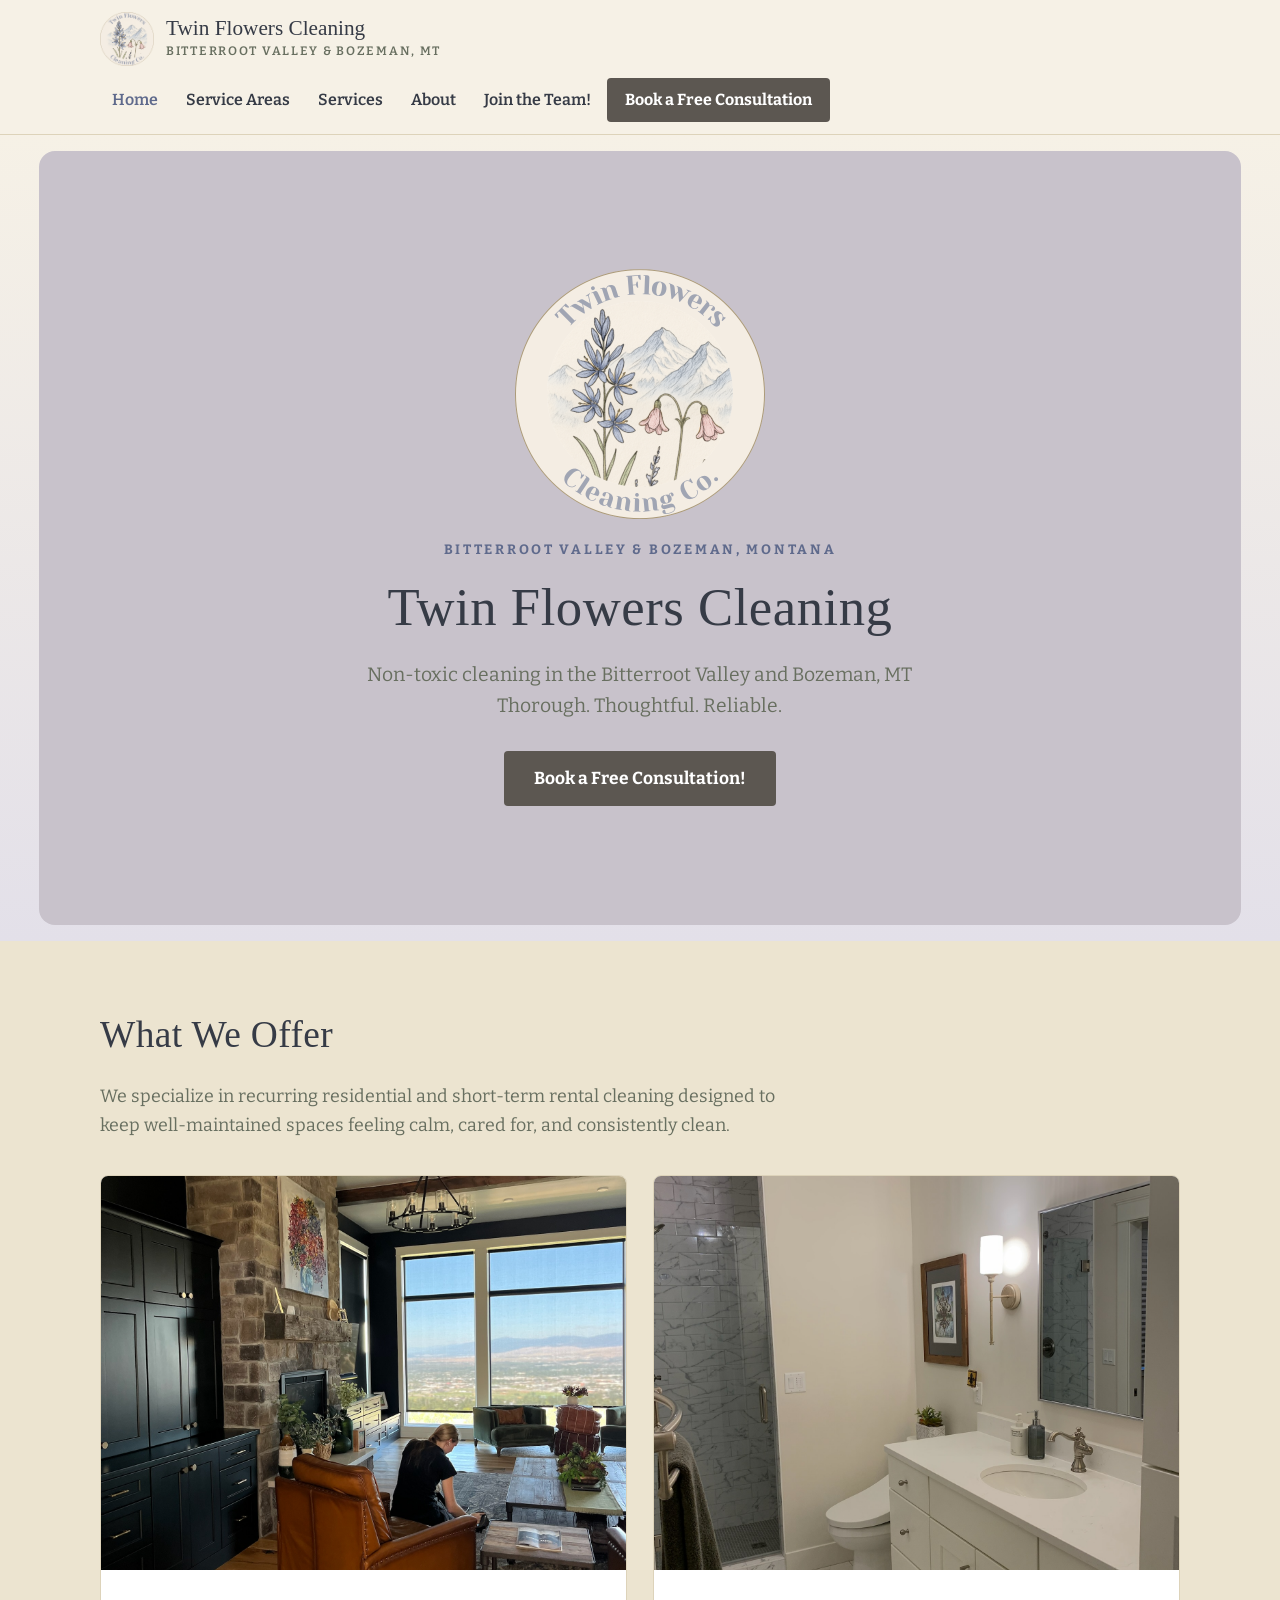
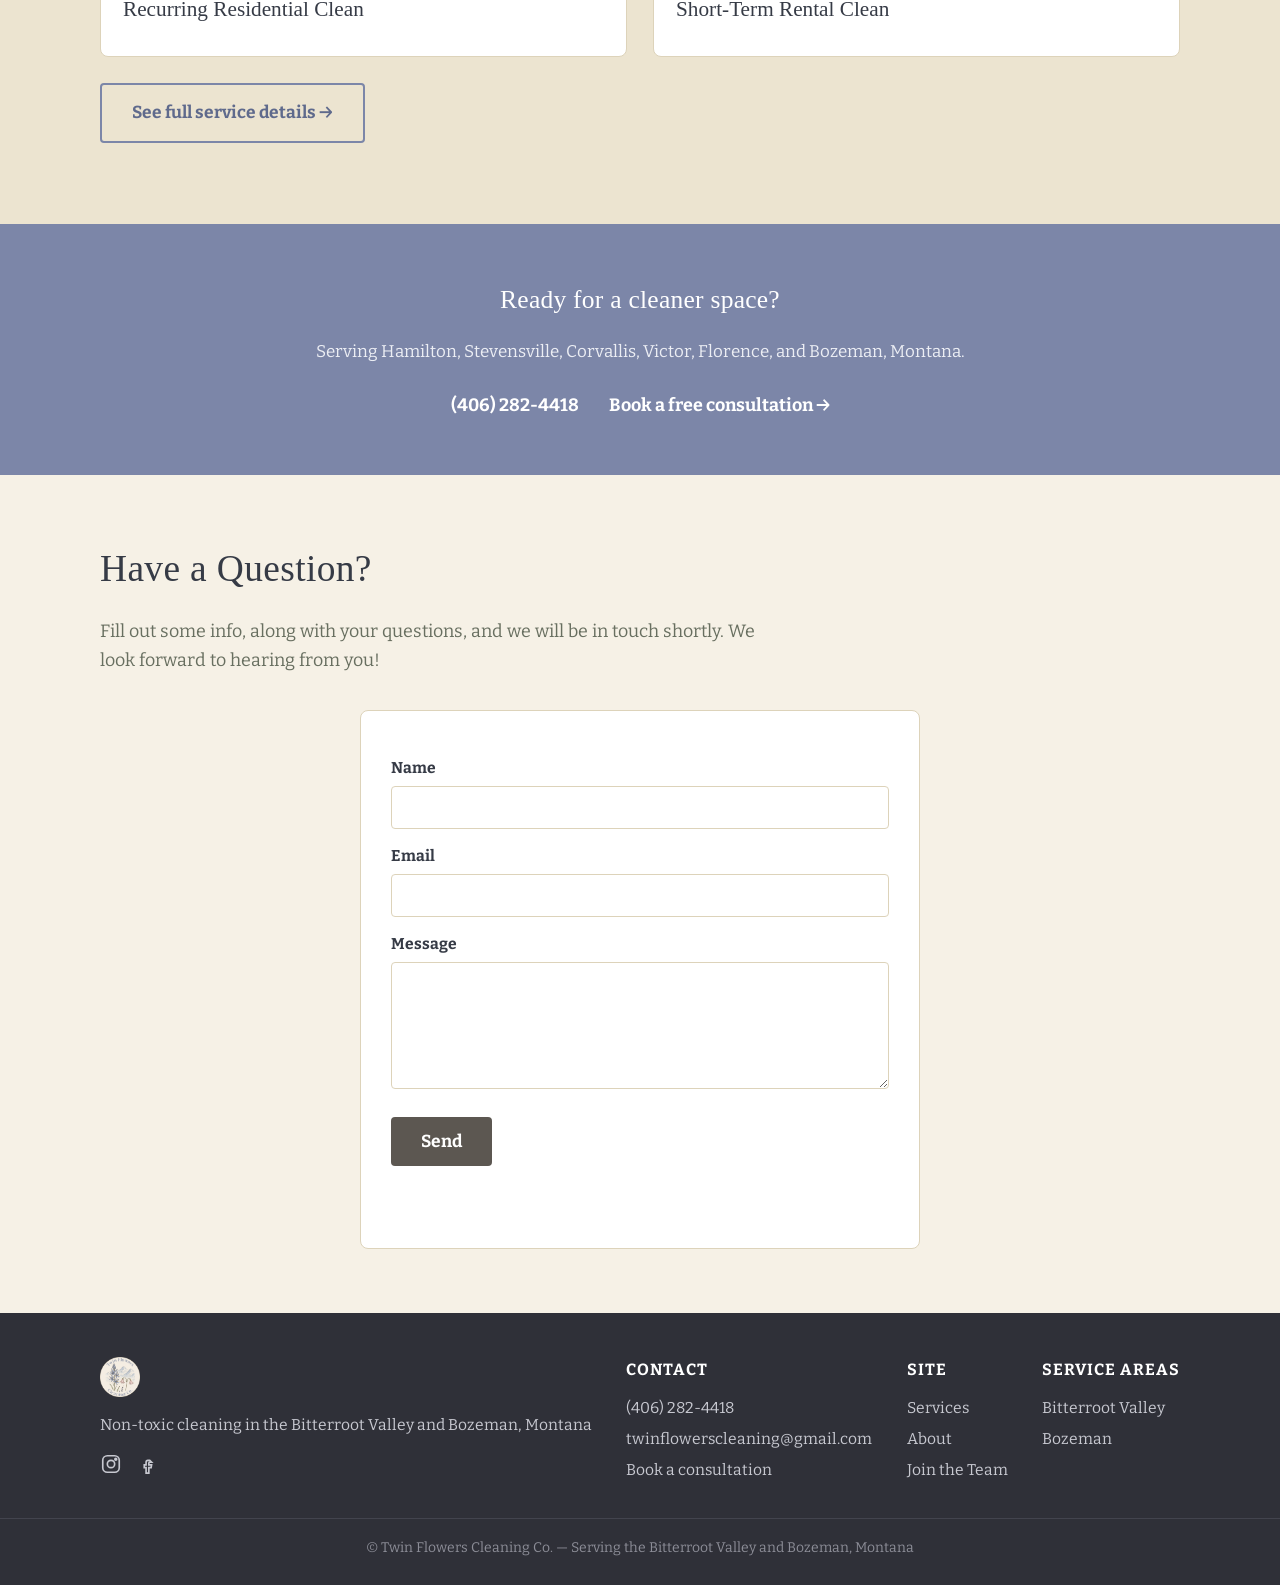
==== commit a3392452: "Remove Book from nav, show full photos in About carousel, shade Contact section Co-Authored-By: Clau" ====
--- a/index.html
+++ b/index.html
@@ -57,7 +57,6 @@
         </div>
       </div>
       <a href="services.html">Services</a>
-      <a href="book.html">Book</a>
       <a href="about.html">About</a>
       <a href="join-the-team.html">Join the Team!</a>
       <a href="book.html" class="header-cta">Book a Free Consultation</a>
--- a/css/style.css
+++ b/css/style.css
@@ -303,6 +303,7 @@
 .carousel-track {
   display: flex;
   gap: 14px;
+  align-items: center;
   list-style: none;
   margin: 0;
   padding: 0;
@@ -320,8 +321,7 @@
   overflow: hidden;
 }
 .carousel-slide img {
-  aspect-ratio: 4/3;
-  object-fit: cover;
+  height: auto;
   width: 100%;
   display: block;
 }
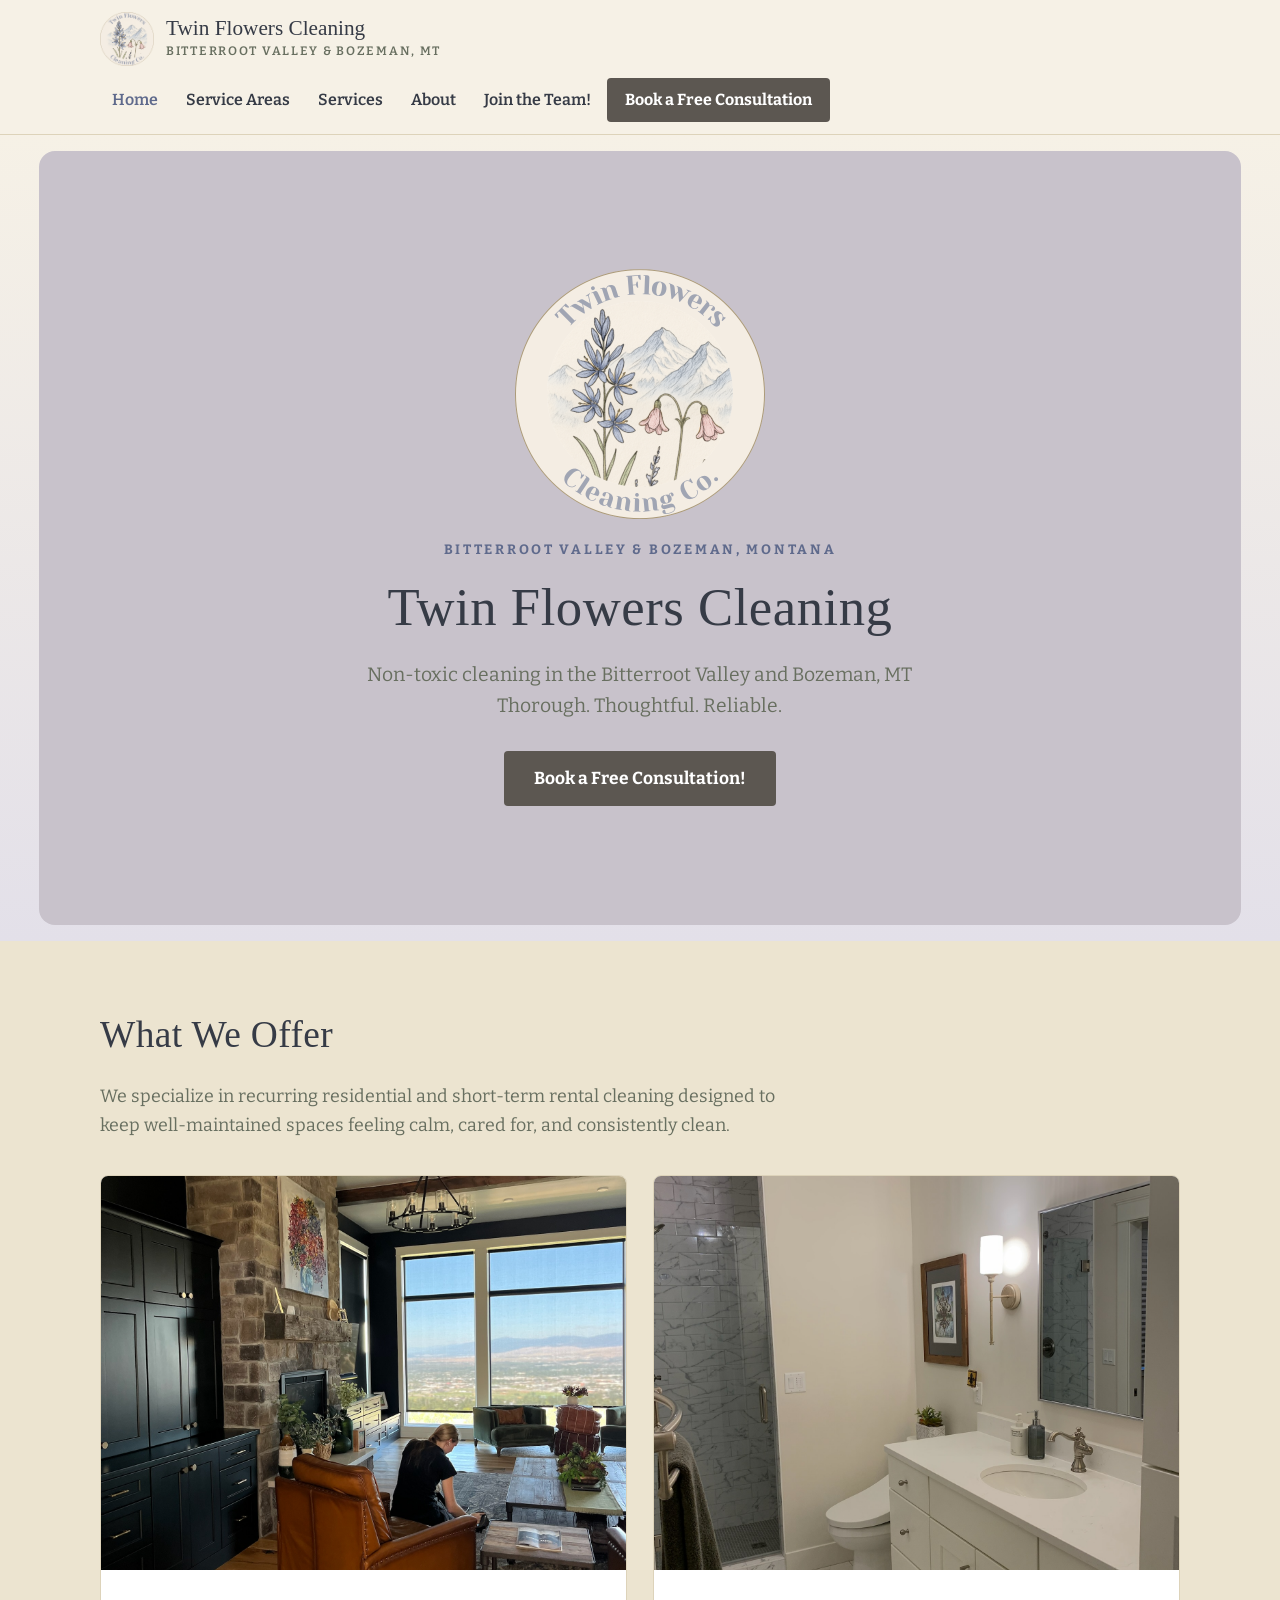
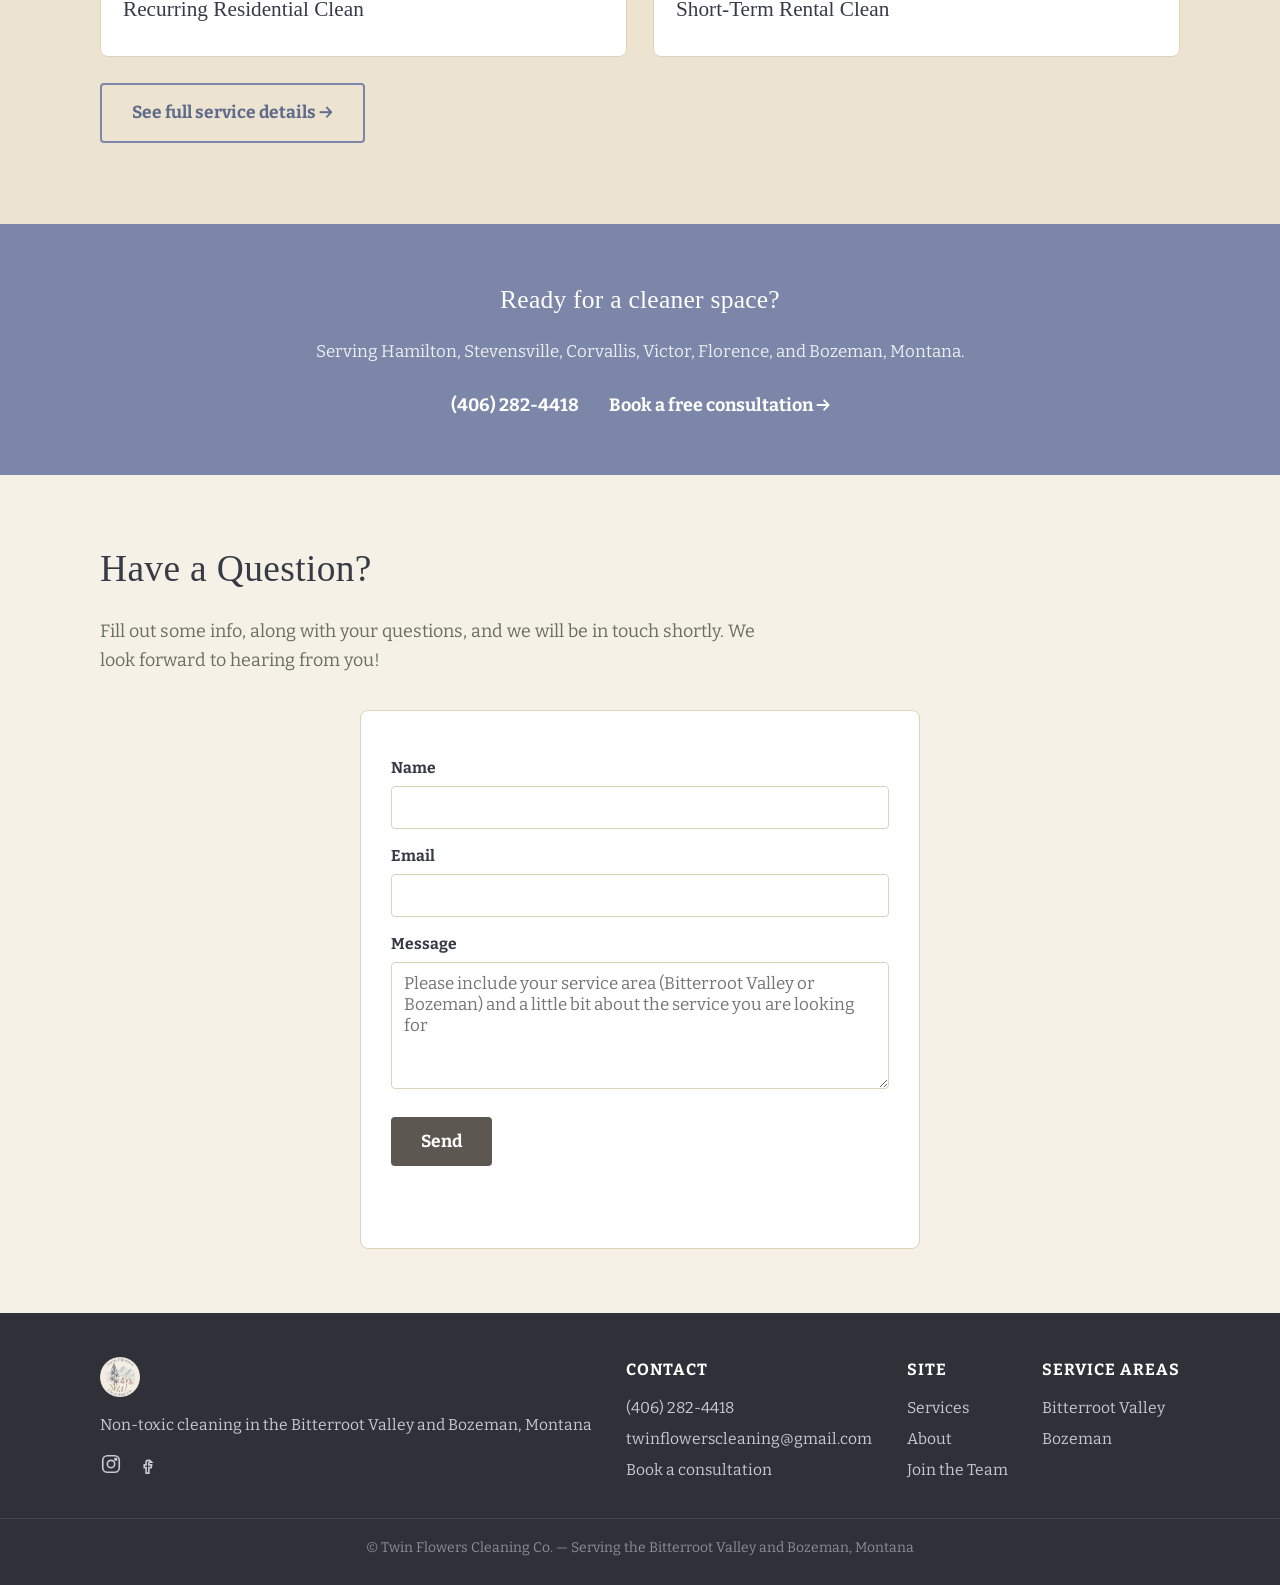
==== commit 801ba804: "Add service area prompts and dropdown; trim About contact text Co-authored-by: Wesley Cratty <546047" ====
--- a/index.html
+++ b/index.html
@@ -126,7 +126,7 @@
       <label for="email">Email</label>
       <input type="email" id="email" name="email" required>
       <label for="message">Message</label>
-      <textarea id="message" name="message" rows="5" required></textarea>
+      <textarea id="message" name="message" rows="5" required placeholder="Please include your service area (Bitterroot Valley or Bozeman) and a little bit about the service you are looking for"></textarea>
       <button type="submit" class="btn" id="inquirySubmit">Send</button>
       <p id="inquiryResult" class="inquiry-result" role="status"></p>
     </form>
--- a/css/style.css
+++ b/css/style.css
@@ -321,6 +321,9 @@
   overflow: hidden;
 }
 .carousel-slide img {
+  aspect-ratio: 776 / 1040;
+  object-fit: cover;
+  object-position: center;
   height: auto;
   width: 100%;
   display: block;
